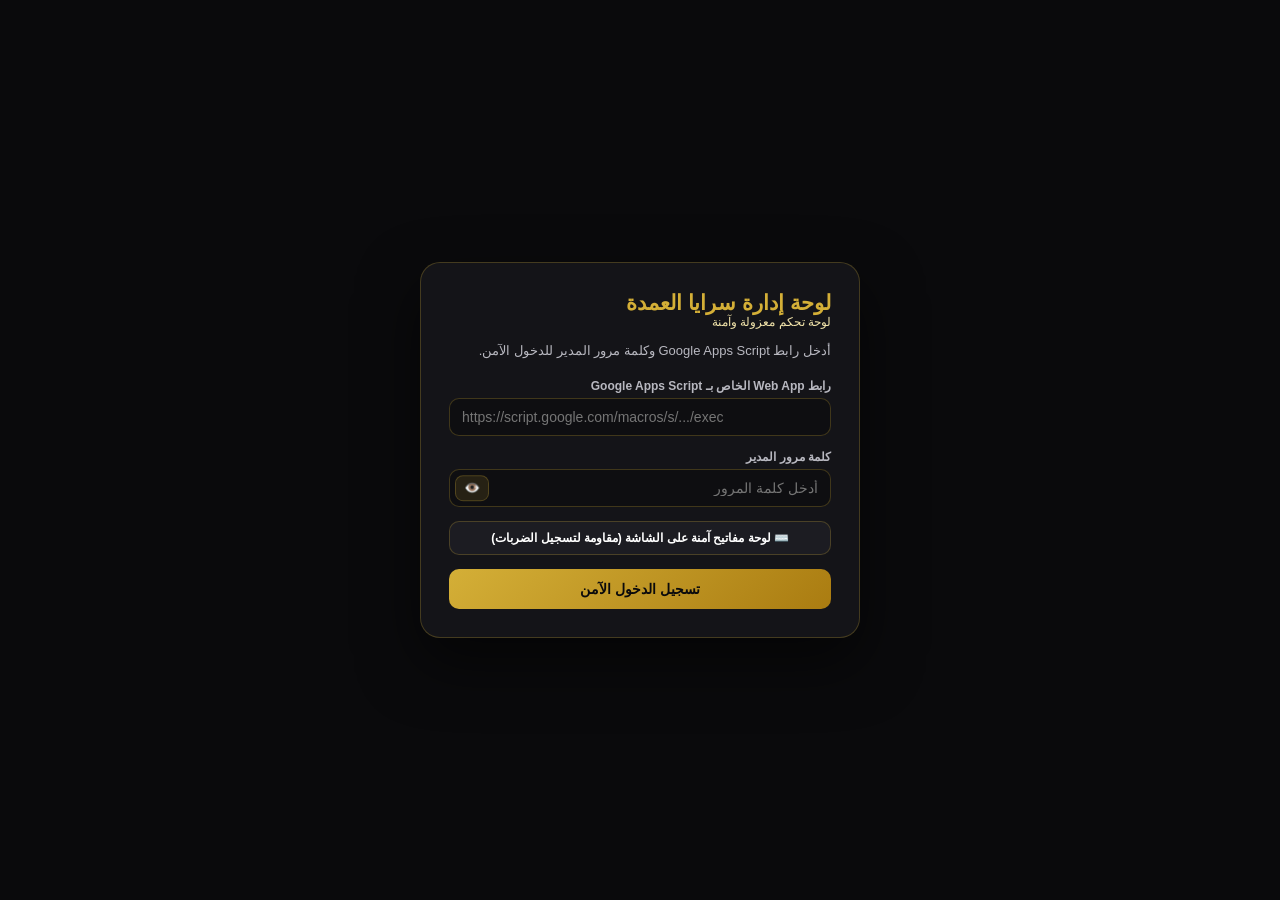
==== admin.html @ dc6982ef "Add files via upload" ====
<!doctype html>
<html lang="ar" dir="rtl">
<head>
  <meta charset="UTF-8" />
  <meta name="viewport" content="width=device-width, initial-scale=1.0" />
  <meta name="robots" content="noindex, nofollow" />
  <meta http-equiv="Content-Security-Policy" content="default-src 'self'; script-src 'self' 'unsafe-inline'; style-src 'self' 'unsafe-inline' https://fonts.googleapis.com; font-src 'self' https://fonts.gstatic.com; img-src 'self' data: blob: https://lh3.googleusercontent.com https://drive.google.com https://*.googleusercontent.com; connect-src 'self' https://script.google.com https://script.googleusercontent.com; object-src 'none'; base-uri 'self'; form-action 'self'" />
  <title>لوحة إدارة المنيو والعروض والطلبات | سرايا العمدة للمشويات</title>
  <link rel="preconnect" href="https://fonts.googleapis.com" />
  <link rel="preconnect" href="https://fonts.gstatic.com" crossorigin />
  <link href="https://fonts.googleapis.com/css2?family=Cairo:wght@600;700;800;900&family=Tajawal:wght@400;500;700&display=swap" rel="stylesheet" />
  <style>
    :root {
      --bg: #0A0A0C;
      --surface: #141418;
      --surface-2: #1C1C22;
      --border: rgba(212, 175, 55, 0.25);
      --text: #FFFFFF;
      --muted: #B8B8C0;
      --gold: #D4AF37;
      --champagne: #F3E5AB;
      --gold-grad: linear-gradient(135deg, #D4AF37 0%, #AA7C11 100%);
      --ok: #22C55E;
      --danger: #EF4444;
    }
    * { box-sizing: border-box; }
    body {
      margin: 0;
      font-family: 'Tajawal', 'Cairo', sans-serif;
      background: var(--bg);
      color: var(--text);
      min-height: 100vh;
    }
    h1, h2, h3, h4 { font-family: 'Cairo', sans-serif; margin: 0; }
    .tabular { font-variant-numeric: tabular-nums; }
    .hidden { display: none !important; }
    .container { max-width: 1280px; margin: 0 auto; padding: 18px; }

    /* Buttons & Inputs */
    button, .btn-link {
      font-family: 'Cairo', sans-serif;
      cursor: pointer;
      border: none;
      border-radius: 10px;
      font-weight: 700;
      text-decoration: none;
      display: inline-flex;
      align-items: center;
      justify-content: center;
      gap: 6px;
      transition: background 0.15s ease, opacity 0.15s ease, border-color 0.15s ease;
    }
    button:disabled { opacity: 0.55; cursor: not-allowed; }
    .btn-primary { background: var(--gold-grad); color: #0A0A0C; padding: 10px 18px; font-size: 14px; font-weight: 800; }
    .btn-primary:hover { filter: brightness(1.06); }
    .btn-secondary { background: var(--surface-2); color: var(--text); border: 1px solid var(--border); padding: 9px 14px; font-size: 13px; }
    .btn-secondary:hover { border-color: var(--gold); }
    .btn-wa { background: rgba(37,211,102,0.16); color: #86EFAC; border: 1px solid rgba(37,211,102,0.45); padding: 7px 10px; font-size: 11px; }
    .btn-wa:hover { background: rgba(37,211,102,0.28); }
    .btn-maps { background: rgba(212,175,55,0.16); color: var(--champagne); border: 1px solid rgba(212,175,55,0.5); padding: 7px 11px; font-size: 12px; }
    .btn-maps:hover { background: rgba(212,175,55,0.28); }
    .btn-danger { background: rgba(239,68,68,0.16); color: #FCA5A5; border: 1px solid rgba(239,68,68,0.35); padding: 8px 12px; font-size: 12px; }
    .btn-danger:hover { background: rgba(239,68,68,0.28); }
    .btn-lock { background: rgba(212,175,55,0.18); color: var(--gold); border: 1px solid rgba(212,175,55,0.65); padding: 8px 13px; font-size: 12px; font-weight: 800; }
    .btn-lock:hover { background: rgba(212,175,55,0.3); }
    .pwd-wrap { position: relative; display: flex; align-items: center; }
    .pwd-wrap input { padding-left: 44px; }
    .pwd-toggle-btn {
      position: absolute;
      left: 6px;
      top: 50%;
      transform: translateY(-50%);
      background: rgba(212,175,55,0.12);
      color: var(--champagne);
      border: 1px solid var(--border);
      border-radius: 8px;
      padding: 4px 8px;
      font-size: 13px;
      line-height: 1.2;
      min-width: 34px;
    }
    .pwd-toggle-btn:hover { border-color: var(--gold); }
    .vkb-box {
      margin-top: 10px;
      margin-bottom: 14px;
      padding: 12px;
      background: #0E0E11;
      border: 1px solid var(--border);
      border-radius: 12px;
    }
    .vkb-header {
      display: flex;
      align-items: center;
      justify-content: space-between;
      gap: 6px;
      margin-bottom: 8px;
      flex-wrap: wrap;
    }
    .vkb-tabs { display: flex; gap: 5px; flex-wrap: wrap; }
    .vkb-tab {
      background: var(--surface-2);
      color: var(--muted);
      border: 1px solid var(--border);
      padding: 4px 8px;
      font-size: 11px;
      border-radius: 7px;
    }
    .vkb-tab.active { background: var(--gold-grad); color: #0A0A0C; border-color: var(--gold); }
    .vkb-grid {
      display: grid;
      grid-template-columns: repeat(5, 1fr);
      gap: 6px;
      direction: ltr;
      margin-bottom: 8px;
    }
    .vkb-key {
      background: var(--surface-2);
      color: var(--text);
      border: 1px solid var(--border);
      border-radius: 8px;
      padding: 9px 4px;
      font-size: 14px;
      font-weight: 800;
      font-family: 'Cairo', monospace;
    }
    .vkb-key:hover { border-color: var(--gold); color: var(--gold); }
    .vkb-actions { display: flex; gap: 6px; flex-wrap: wrap; }
    .vkb-actions button { flex: 1; padding: 7px 8px; font-size: 11px; }
    .clickjack-block {
      min-height: 100vh;
      display: flex;
      align-items: center;
      justify-content: center;
      padding: 24px;
      background: #0A0A0C;
      color: #FFFFFF;
    }
    .clickjack-card {
      max-width: 460px;
      width: 100%;
      background: #141418;
      border: 1px solid rgba(239,68,68,0.55);
      border-radius: 18px;
      padding: 26px;
      text-align: center;
    }
    .pulse-badge {
      display: inline-flex;
      align-items: center;
      gap: 5px;
      background: rgba(239, 68, 68, 0.22);
      color: #FCA5A5;
      border: 1px solid rgba(239, 68, 68, 0.65);
      border-radius: 6px;
      padding: 2px 8px;
      font-size: 11px;
      font-weight: 800;
      animation: sarayaPulse 1.4s ease-in-out infinite;
    }
    @keyframes sarayaPulse {
      0%, 100% { opacity: 1; transform: scale(1); }
      50% { opacity: 0.65; transform: scale(0.97); }
    }
    .wa-quick-row { display: flex; flex-wrap: wrap; gap: 6px; padding-top: 8px; border-top: 1px dashed var(--border); }

    input, select, textarea {
      font-family: 'Tajawal', sans-serif;
      background: #0E0E11;
      color: var(--text);
      border: 1px solid var(--border);
      border-radius: 10px;
      padding: 10px 12px;
      font-size: 14px;
      width: 100%;
    }
    input:focus, select:focus, textarea:focus {
      outline: none;
      border-color: var(--gold);
    }
    label { display: block; font-size: 12px; color: var(--muted); margin-bottom: 5px; font-weight: 700; }

    /* Auth Screen */
    .auth-wrap {
      min-height: 100vh;
      display: flex;
      align-items: center;
      justify-content: center;
      padding: 20px;
    }
    .auth-card {
      width: 100%;
      max-width: 440px;
      background: var(--surface);
      border: 1px solid var(--border);
      border-radius: 20px;
      padding: 28px;
      box-shadow: 0 24px 60px rgba(0, 0, 0, 0.55);
    }
    .auth-brand { display: flex; align-items: center; gap: 12px; margin-bottom: 12px; }
    .logo-frame {
      width: 48px;
      height: 48px;
      border-radius: 12px;
      background: #0E0E11;
      border: 1px solid rgba(212,175,55,0.45);
      padding: 3px;
      display: flex;
      align-items: center;
      justify-content: center;
      overflow: hidden;
      flex-shrink: 0;
    }
    .logo-frame img { width: 100%; height: 100%; object-fit: contain; border-radius: 8px; }
    .auth-card h1 { font-size: 21px; color: var(--gold); }
    .auth-card p { margin: 0 0 18px; font-size: 13px; color: var(--muted); line-height: 1.6; }
    .form-group { margin-bottom: 14px; }
    .alert {
      padding: 10px 12px;
      border-radius: 10px;
      font-size: 13px;
      font-weight: 700;
      margin-bottom: 14px;
    }
    .alert-err { background: rgba(239,68,68,0.16); border: 1px solid rgba(239,68,68,0.4); color: #FCA5A5; }
    .alert-ok { background: rgba(34,197,94,0.14); border: 1px solid rgba(34,197,94,0.4); color: #86EFAC; }

    /* Top Bar */
    .topbar {
      background: var(--surface);
      border-bottom: 1px solid var(--border);
      position: sticky;
      top: 0;
      z-index: 20;
    }
    .topbar-inner {
      max-width: 1280px;
      margin: 0 auto;
      padding: 10px 18px;
      display: flex;
      align-items: center;
      justify-content: space-between;
      gap: 12px;
      flex-wrap: wrap;
    }
    .brand-row { display: flex; align-items: center; gap: 10px; }
    .brand-title { font-size: 17px; font-weight: 900; color: var(--gold); }
    .top-actions { display: flex; align-items: center; gap: 8px; flex-wrap: wrap; }
    .session-timer { font-size: 12px; color: var(--muted); }

    /* Tabs */
    .tabs {
      display: flex;
      gap: 8px;
      margin: 18px 0;
      border-bottom: 1px solid var(--border);
      padding-bottom: 12px;
      overflow-x: auto;
      scrollbar-width: none;
    }
    .tabs::-webkit-scrollbar { display: none; }
    .tab-btn {
      background: var(--surface);
      color: var(--muted);
      border: 1px solid var(--border);
      padding: 10px 16px;
      font-size: 13px;
      white-space: nowrap;
      flex-shrink: 0;
    }
    .tab-btn.active { background: var(--gold-grad); color: #0A0A0C; border-color: var(--gold); font-weight: 800; }

    /* Cards & Panels */
    .panel-card {
      background: var(--surface);
      border: 1px solid var(--border);
      border-radius: 16px;
      padding: 18px;
      margin-bottom: 18px;
    }
    .panel-card h3 { font-size: 16px; color: var(--gold); margin-bottom: 14px; }

    /* Toolbar & Grid */
    .toolbar {
      display: flex;
      gap: 10px;
      flex-wrap: wrap;
      align-items: center;
      justify-content: space-between;
      margin-bottom: 14px;
    }
    .toolbar-filters { display: flex; gap: 10px; flex-wrap: wrap; flex: 1; }
    .toolbar-filters input { max-width: 280px; }
    .toolbar-filters select { max-width: 220px; }

    .stats-row {
      display: grid;
      grid-template-columns: repeat(auto-fit, minmax(160px, 1fr));
      gap: 10px;
      margin-bottom: 18px;
    }
    .stat-box {
      background: var(--surface);
      border: 1px solid var(--border);
      border-radius: 14px;
      padding: 14px 16px;
    }
    .stat-label { font-size: 12px; color: var(--muted); }
    .stat-val { font-family: 'Cairo', sans-serif; font-size: 23px; font-weight: 900; color: var(--gold); margin-top: 4px; }

    /* Tables */
    .table-wrap {
      background: var(--surface);
      border: 1px solid var(--border);
      border-radius: 16px;
      overflow-x: auto;
    }
    table { width: 100%; border-collapse: collapse; font-size: 13px; }
    th, td { padding: 11px 12px; text-align: right; border-bottom: 1px solid var(--border); vertical-align: middle; }
    th { font-family: 'Cairo', sans-serif; font-size: 12px; color: var(--muted); background: rgba(0,0,0,0.25); white-space: nowrap; }
    tr:last-child td { border-bottom: none; }
    .row-actions { display: flex; gap: 6px; flex-wrap: nowrap; }
    .thumb-box {
      width: 44px;
      height: 44px;
      border-radius: 8px;
      background: #0E0E11;
      border: 1px solid var(--border);
      padding: 2px;
      display: flex;
      align-items: center;
      justify-content: center;
      overflow: hidden;
      flex-shrink: 0;
    }
    .thumb-box img { width: 100%; height: 100%; object-fit: contain; border-radius: 5px; }

    .status-text { font-weight: 700; font-size: 12px; }
    .st-available { color: #86EFAC; }
    .st-unavailable { color: #FCA5A5; }
    .discount-tag {
      display: inline-block;
      background: var(--gold-grad);
      color: #0A0A0C;
      font-size: 11px;
      font-weight: 900;
      padding: 2px 7px;
      border-radius: 6px;
      margin-right: 6px;
    }

    /* Image Uploader Box inside Modal */
    .uploader-box {
      background: #0E0E11;
      border: 1px dashed rgba(212,175,55,0.45);
      border-radius: 14px;
      padding: 14px;
      margin-bottom: 14px;
    }
    .preview-frame {
      width: 100%;
      height: 170px;
      background: #0A0A0C;
      border: 1px solid var(--border);
      border-radius: 10px;
      display: flex;
      align-items: center;
      justify-content: center;
      overflow: hidden;
      padding: 6px;
      margin: 10px 0;
    }
    .preview-frame img { width: 100%; height: 100%; object-fit: contain; border-radius: 6px; }
    .compress-badge { font-size: 12px; color: #86EFAC; font-weight: 700; margin-bottom: 8px; }

    /* Orders Cards */
    .orders-grid { display: grid; grid-template-columns: repeat(auto-fill, minmax(330px, 1fr)); gap: 14px; }
    .order-card {
      background: var(--surface);
      border: 1px solid var(--border);
      border-radius: 16px;
      padding: 16px;
      display: flex;
      flex-direction: column;
      gap: 12px;
    }
    .order-head { display: flex; justify-content: space-between; align-items: flex-start; gap: 8px; border-bottom: 1px solid var(--border); padding-bottom: 10px; }
    .order-id { font-family: 'Cairo', sans-serif; font-weight: 900; color: var(--gold); font-size: 15px; }
    .order-meta { font-size: 12px; color: var(--muted); }
    .order-items { list-style: none; padding: 0; margin: 0; display: flex; flex-direction: column; gap: 6px; font-size: 13px; }
    .order-items li { display: flex; justify-content: space-between; gap: 8px; }
    .order-foot { border-top: 1px solid var(--border); padding-top: 10px; display: flex; justify-content: space-between; align-items: center; gap: 8px; flex-wrap: wrap; }

    /* Modal */
    .modal-backdrop {
      position: fixed;
      inset: 0;
      background: rgba(0,0,0,0.8);
      display: flex;
      align-items: center;
      justify-content: center;
      padding: 14px;
      z-index: 50;
    }
    .modal-box {
      background: var(--surface);
      border: 1px solid var(--border);
      border-radius: 18px;
      width: 100%;
      max-width: 580px;
      max-height: 92vh;
      overflow-y: auto;
      padding: 20px;
    }
    .modal-head { display: flex; justify-content: space-between; align-items: center; margin-bottom: 16px; }
    .grid-2 { display: grid; grid-template-columns: 1fr 1fr; gap: 10px; }
    .grid-3 { display: grid; grid-template-columns: 1fr 1fr 1fr; gap: 10px; }
    .grid-4 { display: grid; grid-template-columns: repeat(4, 1fr); gap: 8px; }
    @media (max-width: 640px) {
      .grid-2, .grid-3, .grid-4 { grid-template-columns: 1fr 1fr; }
    }

    /* ==================== 80mm THERMAL RECEIPT PRINT CSS ==================== */
    #thermal-receipt { display: none; }
    @media print {
      @page { size: 80mm auto; margin: 2mm; }
      body { background: #fff !important; color: #000 !important; width: 76mm; margin: 0; padding: 0; }
      #auth-screen, #dashboard-screen, #item-modal { display: none !important; }
      #thermal-receipt {
        display: block !important;
        width: 76mm;
        font-family: 'Cairo', 'Tajawal', sans-serif;
        font-size: 12px;
        line-height: 1.45;
        color: #000;
      }
      .rcp-center { text-align: center; }
      .rcp-title { font-size: 16px; font-weight: 900; margin-bottom: 2px; }
      .rcp-line { border-top: 1px dashed #000; margin: 6px 0; }
      .rcp-table { width: 100%; border-collapse: collapse; font-size: 11px; }
      .rcp-table th, .rcp-table td { padding: 3px 2px; border-bottom: 1px dotted #444; text-align: right; color: #000; }
      .rcp-total { font-size: 14px; font-weight: 900; display: flex; justify-content: space-between; align-items: baseline; gap: 6px; margin-top: 6px; }
      .rcp-qr-wrap { text-align: center; margin-top: 10px; padding-top: 8px; border-top: 1px dashed #000; background: #FFFFFF !important; }
      .rcp-qr-title { font-size: 11px; font-weight: 900; margin-bottom: 6px; color: #000000; }
      .rcp-qr-box { display: inline-block; background: #FFFFFF !important; padding: 10px; border: 1px solid #000000; }
      .rcp-qr-svg { width: 156px; height: 156px; display: block; margin: 0 auto; background: #FFFFFF !important; }
    }
  </style>
</head>
<body>
  <!-- ================= AUTH SCREEN ================= -->
  <section id="auth-screen" class="auth-wrap">
    <div class="auth-card">
      <div class="auth-brand">
        <div class="logo-frame">
          <img class="brand-logo-img" src="./assets/aistudio/FB_IMG_1795500140672_d0b8149e.jpg" alt="سرايا العمدة" />
        </div>
        <div>
          <h1>لوحة إدارة سرايا العمدة</h1>
          <div style="font-size:12px; color:var(--champagne);">لوحة تحكم معزولة وآمنة</div>
        </div>
      </div>
      <p id="auth-subtitle">أدخل رابط Google Apps Script وكلمة مرور المدير للدخول الآمن.</p>
      <div id="auth-alert" class="alert alert-err hidden"></div>

      <form id="auth-form" autocomplete="off">
        <div class="form-group">
          <label for="gas-url-input">رابط Web App الخاص بـ Google Apps Script</label>
          <input id="gas-url-input" type="url" dir="ltr" required spellcheck="false" autocapitalize="off" autocorrect="off" placeholder="https://script.google.com/macros/s/.../exec" />
        </div>

        <div class="form-group">
          <label id="password-label" for="admin-password-input">كلمة مرور المدير</label>
          <div class="pwd-wrap">
            <input id="admin-password-input" type="password" required minlength="8" autocomplete="current-password" spellcheck="false" autocapitalize="off" autocorrect="off" placeholder="أدخل كلمة المرور" />
            <button type="button" class="pwd-toggle-btn" data-pwd-target="admin-password-input" aria-label="إظهار أو إخفاء كلمة المرور" title="إظهار لمدة 5 ثوانٍ">👁️</button>
          </div>
        </div>

        <div id="confirm-wrap" class="form-group hidden">
          <label for="admin-password-confirm">تأكيد كلمة مرور المدير (إعداد أول مرة — 10 أحرف فأكثر بحروف وأرقام)</label>
          <div class="pwd-wrap">
            <input id="admin-password-confirm" type="password" minlength="10" autocomplete="off" spellcheck="false" autocapitalize="off" autocorrect="off" placeholder="أعد إدخال كلمة المرور" />
            <button type="button" class="pwd-toggle-btn" data-pwd-target="admin-password-confirm" aria-label="إظهار أو إخفاء تأكيد كلمة المرور" title="إظهار لمدة 5 ثوانٍ">👁️</button>
          </div>
        </div>

        <div class="form-group" style="display:flex; justify-content:space-between; align-items:center; gap:8px;">
          <button id="toggle-vkb-btn" type="button" class="btn-secondary" style="width:100%; font-size:12px;">
            ⌨️ لوحة مفاتيح آمنة على الشاشة (مقاومة لتسجيل الضربات)
          </button>
        </div>

        <div id="vkb-panel" class="vkb-box hidden" aria-label="لوحة مفاتيح آمنة على الشاشة">
          <div class="vkb-header">
            <div class="vkb-tabs">
              <button type="button" class="vkb-tab active" data-vkb-mode="digits">أرقام</button>
              <button type="button" class="vkb-tab" data-vkb-mode="lower">a-z</button>
              <button type="button" class="vkb-tab" data-vkb-mode="upper">A-Z</button>
              <button type="button" class="vkb-tab" data-vkb-mode="symbols">رموز</button>
            </div>
            <span style="font-size:11px; color:var(--champagne);">مفاتيح مخلوطة عشوائياً</span>
          </div>
          <div id="vkb-grid" class="vkb-grid"></div>
          <div class="vkb-actions">
            <button id="vkb-backspace-btn" type="button" class="btn-secondary">⌫ مسح حرف</button>
            <button id="vkb-shuffle-btn" type="button" class="btn-secondary">🔀 إعادة خلط</button>
            <button id="vkb-clear-btn" type="button" class="btn-danger">مسح الكل</button>
          </div>
        </div>

        <button id="auth-submit-btn" type="submit" class="btn-primary" style="width:100%; padding:12px;">
          تسجيل الدخول الآمن
        </button>
      </form>
    </div>
  </section>

  <!-- ================= DASHBOARD SCREEN ================= -->
  <div id="dashboard-screen" class="hidden">
    <header class="topbar">
      <div class="topbar-inner">
        <div class="brand-row">
          <div class="logo-frame" style="width:38px; height:38px;">
            <img class="brand-logo-img" src="./assets/aistudio/FB_IMG_1795500140672_d0b8149e.jpg" alt="سرايا العمدة" />
          </div>
          <span class="brand-title">إدارة سرايا العمدة للمشويات</span>
        </div>
        <div class="top-actions">
          <span id="session-countdown" class="session-timer tabular">الجلسة نشطة</span>
          <button id="refresh-btn" type="button" class="btn-secondary">تحديث البيانات</button>
          <button id="instant-lock-btn" type="button" class="btn-lock" title="قفل فوري ومسح الذاكرة">🔒 قفل فوري</button>
          <button id="logout-btn" type="button" class="btn-danger">خروج</button>
        </div>
      </div>
    </header>

    <main class="container">
      <div id="dash-alert" class="alert hidden"></div>

      <div class="stats-row">
        <div class="stat-box">
          <div class="stat-label">إجمالي الأصناف</div>
          <div id="stat-total-items" class="stat-val tabular">0</div>
        </div>
        <div class="stat-box">
          <div class="stat-label">أصناف عليها خصم</div>
          <div id="stat-discounted-items" class="stat-val tabular">0</div>
        </div>
        <div class="stat-box">
          <div class="stat-label">كوبونات فعالة</div>
          <div id="stat-active-promos" class="stat-val tabular">0</div>
        </div>
        <div class="stat-box">
          <div class="stat-label">طلبات جديدة</div>
          <div id="stat-new-orders" class="stat-val tabular">0</div>
        </div>
        <div class="stat-box">
          <div class="stat-label">إجمالي الطلبات</div>
          <div id="stat-total-orders" class="stat-val tabular">0</div>
        </div>
      </div>

      <!-- 4 Mobile-Friendly Navigation Tabs -->
      <div class="tabs">
        <button id="tab-menu" type="button" class="tab-btn active">1. إدارة الأصناف والصور</button>
        <button id="tab-offers" type="button" class="tab-btn">2. العروض والخصومات والكوبونات</button>
        <button id="tab-orders" type="button" class="tab-btn">3. الطلبات الحية والفواتير</button>
        <button id="tab-settings" type="button" class="tab-btn">4. إعدادات المطعم والأمان</button>
      </div>

      <!-- TAB 1: MENU & DIRECT DRIVE IMAGE UPLOAD -->
      <section id="panel-menu">
        <div class="toolbar">
          <div class="toolbar-filters">
            <input id="menu-search" type="search" placeholder="ابحث باسم الصنف..." />
            <select id="menu-cat-filter"></select>
          </div>
          <button id="open-add-modal-btn" type="button" class="btn-primary">+ إضافة صنف جديد</button>
        </div>

        <div class="table-wrap">
          <table>
            <thead>
              <tr>
                <th>الصنف والصورة</th>
                <th>القسم</th>
                <th>التسعير والخصم</th>
                <th>الحالة</th>
                <th>إجراءات</th>
              </tr>
            </thead>
            <tbody id="menu-tbody"></tbody>
          </table>
        </div>
      </section>

      <!-- TAB 2: OFFERS, DISCOUNTS & PROMO CODES -->
      <section id="panel-offers" class="hidden">
        <!-- Quick Item Discount Editor -->
        <div class="panel-card">
          <h3>🔥 تحديد خصم على صنف (السعر قبل / بعد الخصم)</h3>
          <form id="discount-form">
            <div class="grid-3">
              <div class="form-group">
                <label for="disc-item-select">اختر الصنف (الأصناف ذات السعر الثابت)</label>
                <select id="disc-item-select" required></select>
              </div>
              <div class="form-group">
                <label for="disc-orig-price">السعر قبل الخصم (ج.م)</label>
                <input id="disc-orig-price" type="number" min="1" required placeholder="مثال: 450" />
              </div>
              <div class="form-group">
                <label for="disc-sale-price">السعر بعد الخصم (ج.م)</label>
                <input id="disc-sale-price" type="number" min="1" required placeholder="مثال: 360" />
              </div>
            </div>
            <div style="display:flex; align-items:center; justify-content:space-between; gap:10px; flex-wrap:wrap;">
              <span id="disc-preview-text" style="font-size:13px; color:var(--champagne); font-weight:700;"></span>
              <button id="save-discount-btn" type="submit" class="btn-primary">تفعيل الخصم على الصنف</button>
            </div>
          </form>
          <div id="discounted-items-list" style="margin-top:16px;"></div>
        </div>

        <!-- Promo Codes CRUD -->
        <div class="panel-card">
          <h3>🎟️ أكواد الخصم والكوبونات (Promo Codes)</h3>
          <form id="promo-form">
            <div class="grid-4">
              <div class="form-group">
                <label for="p-code">الكود (إنجليزي)</label>
                <input id="p-code" type="text" dir="ltr" required placeholder="OMDA15" style="text-transform:uppercase;" />
              </div>
              <div class="form-group">
                <label for="p-type">نوع الخصم</label>
                <select id="p-type">
                  <option value="PERCENT">نسبة مئوية (%)</option>
                  <option value="FIXED">مبلغ ثابت (ج.م)</option>
                </select>
              </div>
              <div class="form-group">
                <label for="p-val">قيمة الخصم</label>
                <input id="p-val" type="number" min="1" required placeholder="10" />
              </div>
              <div class="form-group">
                <label for="p-min">الحد الأدنى للطلب (ج.م)</label>
                <input id="p-min" type="number" min="0" value="0" placeholder="150" />
              </div>
            </div>
            <div class="grid-2">
              <div class="form-group">
                <label for="p-title">وصف مختصر للكوبون</label>
                <input id="p-title" type="text" placeholder="مثال: خصم 15% لطلبات الويك إند" />
              </div>
              <div class="form-group" style="display:flex; align-items:flex-end;">
                <button id="save-promo-btn" type="submit" class="btn-primary" style="width:100%;">+ حفظ وتفعيل الكوبون</button>
              </div>
            </div>
          </form>
          <div class="table-wrap" style="margin-top:12px;">
            <table>
              <thead>
                <tr>
                  <th>الكود</th>
                  <th>القيمة</th>
                  <th>الحد الأدنى</th>
                  <th>الحالة</th>
                  <th>إجراء</th>
                </tr>
              </thead>
              <tbody id="promos-tbody"></tbody>
            </table>
          </div>
        </div>

        <!-- Promotional Announcement Banners CRUD -->
        <div class="panel-card">
          <h3>📢 شريط الإعلانات والعروض الترويجية (أعلى المنيو)</h3>
          <form id="banner-form" style="display:flex; gap:10px; flex-wrap:wrap; margin-bottom:14px;">
            <input id="b-title" type="text" required placeholder="مثال: 🔥 عروض يومية جديدة على صواني العمدة وطواجن الفحم" style="flex:1; min-width:220px;" />
            <button id="save-banner-btn" type="submit" class="btn-primary">+ إضافة شريط إعلاني</button>
          </form>
          <div id="banners-list"></div>
        </div>
      </section>

      <!-- TAB 3: LIVE ORDERS & 80mm THERMAL PRINT -->
      <section id="panel-orders" class="hidden">
        <div class="toolbar">
          <div class="toolbar-filters">
            <select id="order-status-filter">
              <option value="الكل">كل الحالات</option>
              <option value="جديد">جديد</option>
              <option value="جاري التحضير">جاري التحضير</option>
              <option value="خرج للتوصيل">خرج للتوصيل</option>
              <option value="تم التسليم">تم التسليم</option>
              <option value="ملغي">ملغي</option>
            </select>
          </div>
          <div style="display:flex; align-items:center; gap:8px; flex-wrap:wrap;">
            <button id="toggle-autopoll-btn" type="button" class="btn-secondary">
              🟢 التحديث التلقائي (20ث): مفعّل
            </button>
            <button id="test-sound-btn" type="button" class="btn-secondary" title="اختبار جرس الطلب الجديد">
              🔔 اختبار الجرس
            </button>
          </div>
        </div>

        <div id="orders-container" class="orders-grid"></div>
      </section>

      <!-- TAB 4: SETTINGS & SECURITY -->
      <section id="panel-settings" class="hidden">
        <div class="panel-card">
          <h3>⚙️ ساعات العمل وحالة استقبال الطلبات</h3>
          <form id="settings-form">
            <div class="grid-2">
              <div class="form-group">
                <label for="set-hours">مواعيد العمل الظاهرة للعملاء</label>
                <input id="set-hours" type="text" placeholder="يومياً من ١٢ ظهراً حتى ٢ بعد منتصف الليل" />
              </div>
              <div class="form-group">
                <label for="set-open">حالة المطعم</label>
                <select id="set-open">
                  <option value="true">مفتوح — يستقبل الطلبات</option>
                  <option value="false">مغلق مؤقتاً</option>
                </select>
              </div>
            </div>

            <h4 style="color:var(--gold); font-size:14px; margin:16px 0 8px;">📍 موقع الفرع الجغرافي وإعدادات الدليفري (GPS مجاني)</h4>
            <div style="margin-bottom:10px; display:flex; align-items:center; gap:8px; flex-wrap:wrap;">
              <button id="capture-shop-gps-btn" type="button" class="btn-primary">
                📍 التقاط موقع المحل الحالي الآن (GPS)
              </button>
              <span id="shop-gps-status" style="font-size:12px; color:var(--champagne);"></span>
            </div>
            <div class="grid-3">
              <div class="form-group">
                <label for="set-shop-lat">خط العرض للفرع (Latitude)</label>
                <input id="set-shop-lat" type="number" step="0.000001" dir="ltr" placeholder="30.2981" />
              </div>
              <div class="form-group">
                <label for="set-shop-lng">خط الطول للفرع (Longitude)</label>
                <input id="set-shop-lng" type="number" step="0.000001" dir="ltr" placeholder="31.7417" />
              </div>
              <div class="form-group">
                <label for="set-max-km">أقصى نطاق توصيل معتاد (كم)</label>
                <input id="set-max-km" type="number" min="1" max="100" step="1" dir="ltr" placeholder="15" />
              </div>
            </div>
            <div class="form-group">
              <label for="set-shop-maps-url">رابط خرائط جوجل للفرع (Google Maps URL)</label>
              <input id="set-shop-maps-url" type="url" dir="ltr" placeholder="https://www.google.com/maps/dir/?api=1&destination=30.2981,31.7417" />
            </div>

            <h4 style="color:var(--champagne); font-size:14px; margin:14px 0 8px;">🛵 مناطق ورسوم التوصيل (العاشر من رمضان)</h4>
            <div style="font-size:12px; color:var(--muted); margin-bottom:10px;">
              اترك الرسوم 0 ليظهر للعميل «تُحدد حسب المنطقة عند التأكيد»، أو حدد مبلغاً ثابتاً بالجنيه لكل منطقة.
            </div>
            <div id="zones-editor" style="display:grid; grid-template-columns:repeat(auto-fill, minmax(230px, 1fr)); gap:8px; margin-bottom:16px;"></div>

            <div style="background:#0E0E11; border:1px solid rgba(212,175,55,0.45); border-radius:14px; padding:16px; margin-bottom:16px;">
              <h4 style="color:var(--gold); font-size:15px; margin:0 0 12px;">💳 أرقام الدفع الإلكتروني والتحويل (تُحفظ في السحابة)</h4>
              <div class="grid-2">
                <div class="form-group">
                  <label for="set-wallet-1">رقم المحفظة الإلكترونية الأساسية (فودافون كاش / اتصالات / أورنج / WE Pay)</label>
                  <input id="set-wallet-1" type="text" dir="ltr" maxlength="30" placeholder="01XXXXXXXXX" />
                </div>
                <div class="form-group">
                  <label for="set-wallet-2">رقم محفظة إلكترونية إضافية (اختياري)</label>
                  <input id="set-wallet-2" type="text" dir="ltr" maxlength="30" placeholder="01XXXXXXXXX" />
                </div>
              </div>
              <div class="grid-2">
                <div class="form-group">
                  <label for="set-instapay">حساب أو رقم إنستاباي (InstaPay — رقم الموبايل أو عنوان IPA)</label>
                  <input id="set-instapay" type="text" dir="ltr" maxlength="80" placeholder="username@instapay أو 01XXXXXXXXX" />
                </div>
                <div class="form-group">
                  <label for="set-payment-note">ملاحظة الدفع للعميل (اختياري — مثال: يرجى إرسال صورة إيصال التحويل على واتساب)</label>
                  <input id="set-payment-note" type="text" maxlength="200" placeholder="مثال: يرجى إرسال صورة إيصال التحويل على واتساب" />
                </div>
              </div>
              <div style="font-size:12px; color:var(--champagne); margin-top:2px;">
                ℹ️ اترك أي حقل فارغاً لإخفائه من صفحة الطلبات لدى العملاء.
              </div>
            </div>

            <button id="save-settings-btn" type="submit" class="btn-primary">حفظ إعدادات المطعم والموقع والدفع والتوصيل</button>
          </form>
        </div>

        <div class="panel-card">
          <h3>🔒 تغيير كلمة مرور لوحة التحكم (يُنهي جميع الجلسات النشطة فوراً)</h3>
          <form id="password-form" autocomplete="off">
            <div class="grid-3">
              <div class="form-group">
                <label for="cp-current">كلمة المرور الحالية</label>
                <div class="pwd-wrap">
                  <input id="cp-current" type="password" required minlength="8" autocomplete="current-password" spellcheck="false" autocapitalize="off" autocorrect="off" />
                  <button type="button" class="pwd-toggle-btn" data-pwd-target="cp-current" aria-label="إظهار أو إخفاء كلمة المرور الحالية" title="إظهار لمدة 5 ثوانٍ">👁️</button>
                </div>
              </div>
              <div class="form-group">
                <label for="cp-new">كلمة المرور الجديدة (10 أحرف فأكثر بحروف وأرقام)</label>
                <div class="pwd-wrap">
                  <input id="cp-new" type="password" required minlength="10" autocomplete="off" spellcheck="false" autocapitalize="off" autocorrect="off" />
                  <button type="button" class="pwd-toggle-btn" data-pwd-target="cp-new" aria-label="إظهار أو إخفاء كلمة المرور الجديدة" title="إظهار لمدة 5 ثوانٍ">👁️</button>
                </div>
              </div>
              <div class="form-group">
                <label for="cp-confirm">تأكيد كلمة المرور الجديدة</label>
                <div class="pwd-wrap">
                  <input id="cp-confirm" type="password" required minlength="10" autocomplete="off" spellcheck="false" autocapitalize="off" autocorrect="off" />
                  <button type="button" class="pwd-toggle-btn" data-pwd-target="cp-confirm" aria-label="إظهار أو إخفاء تأكيد كلمة المرور الجديدة" title="إظهار لمدة 5 ثوانٍ">👁️</button>
                </div>
              </div>
            </div>
            <button id="save-password-btn" type="submit" class="btn-primary">تحديث كلمة المرور وإنهاء الجلسات</button>
          </form>
        </div>
      </section>
    </main>
  </div>

  <!-- ================= ADD / EDIT ITEM MODAL (WITH DIRECT DRIVE PHOTO UPLOAD) ================= -->
  <div id="item-modal" class="modal-backdrop hidden">
    <div class="modal-box">
      <div class="modal-head">
        <h3 id="modal-title" style="color:var(--gold);">إضافة صنف جديد</h3>
        <button id="close-modal-btn" type="button" class="btn-secondary">إغلاق</button>
      </div>

      <form id="item-form">
        <input id="edit-id" type="hidden" />
        <div class="form-group">
          <label for="f-name">اسم الصنف *</label>
          <input id="f-name" type="text" required />
        </div>

        <div class="grid-2">
          <div class="form-group">
            <label for="f-cat">القسم *</label>
            <select id="f-cat" required></select>
          </div>
          <div class="form-group">
            <label for="f-sub">القسم الفرعي (اختياري)</label>
            <input id="f-sub" type="text" placeholder="مثال: ركن الضاني" />
          </div>
        </div>

        <div class="form-group">
          <label for="f-desc">المكونات / الوصف</label>
          <textarea id="f-desc" rows="2"></textarea>
        </div>

        <div class="form-group">
          <label for="f-pricing-mode">نوع التسعير</label>
          <select id="f-pricing-mode">
            <option value="fixed">سعر ثابت</option>
            <option value="weights">أسعار بالأوزان (1/4 - 1/3 - 1/2 - 1 كيلو)</option>
          </select>
        </div>

        <div id="fixed-price-wrap" class="grid-2">
          <div class="form-group">
            <label for="f-price">السعر الحالي (ج.م) *</label>
            <input id="f-price" type="number" min="0" step="1" />
          </div>
          <div class="form-group">
            <label for="f-orig-price">السعر قبل الخصم (اختياري للعروض)</label>
            <input id="f-orig-price" type="number" min="0" step="1" placeholder="اتركه فارغاً بدون خصم" />
          </div>
        </div>

        <div id="weights-price-wrap" class="form-group hidden">
          <label>أسعار الأوزان (اترك الوزن غير المتوفر فارغاً)</label>
          <div class="grid-4">
            <div><label for="f-w14">1/4 كيلو</label><input id="f-w14" type="number" min="0" /></div>
            <div><label for="f-w13">1/3 كيلو</label><input id="f-w13" type="number" min="0" /></div>
            <div><label for="f-w12">1/2 كيلو</label><input id="f-w12" type="number" min="0" /></div>
            <div><label for="f-w1">1 كيلو</label><input id="f-w1" type="number" min="0" /></div>
          </div>
        </div>

        <!-- DIRECT MOBILE PHOTO PICKER + CANVAS AUTO-COMPRESS + GOOGLE DRIVE UPLOAD -->
        <div class="uploader-box">
          <label for="f-img-file" style="color:var(--gold); font-size:13px;">📸 رفع صورة الصنف مباشرة من الموبايل إلى Google Drive</label>
          <input id="f-img-file" type="file" accept="image/*" style="margin-bottom:8px;" />
          <div id="compress-status" class="compress-badge hidden"></div>
          <div id="img-preview-wrap" class="preview-frame hidden">
            <img id="img-preview-el" alt="معاينة صورة الصنف" />
          </div>
          <div style="display:flex; gap:8px; flex-wrap:wrap; margin-bottom:10px;">
            <button id="upload-drive-btn" type="button" class="btn-primary hidden" style="flex:1;">☁️ رفع الصورة إلى Google Drive الآن</button>
            <button id="clear-img-btn" type="button" class="btn-secondary hidden">مسح الصورة</button>
          </div>
          <label for="f-img">أو رابط الصورة المباشر (يُملأ تلقائياً بعد الرفع لـ Drive)</label>
          <input id="f-img" type="url" dir="ltr" placeholder="https://lh3.googleusercontent.com/d/..." />
        </div>

        <div class="form-group" style="display:flex; gap:16px; align-items:center;">
          <label style="display:flex; align-items:center; gap:6px; margin:0; cursor:pointer;">
            <input id="f-available" type="checkbox" checked style="width:auto;" />
            <span>متاح للطلب</span>
          </label>
          <label style="display:flex; align-items:center; gap:6px; margin:0; cursor:pointer;">
            <input id="f-featured" type="checkbox" style="width:auto;" />
            <span>صنف مميز</span>
          </label>
        </div>

        <button id="save-item-btn" type="submit" class="btn-primary" style="width:100%; padding:12px;">
          حفظ الصنف والتغييرات
        </button>
      </form>
    </div>
  </div>

  <!-- ================= 80mm THERMAL RECEIPT CONTAINER ================= -->
  <div id="thermal-receipt"></div>

  <script>
    (function () {
      'use strict';

      // ==================== ANTI-CLICKJACKING GUARD (BLOCKS IFRAME EMBEDDING) ====================
      const ADMIN_SESSION_KEY = 'saraya_admin_session_v1';
      let isFramedExternally = false;
      try {
        isFramedExternally = window.top !== window.self;
      } catch (_) {
        isFramedExternally = true;
      }
      if (isFramedExternally) {
        try { sessionStorage.removeItem(ADMIN_SESSION_KEY); } catch (_) {}
        ['auth-screen', 'dashboard-screen', 'item-modal', 'thermal-receipt'].forEach((id) => {
          const el = document.getElementById(id);
          if (el) el.remove();
        });
        const wrap = document.createElement('div');
        wrap.className = 'clickjack-block';
        const card = document.createElement('div');
        card.className = 'clickjack-card';
        const h1 = document.createElement('h1');
        h1.style.cssText = 'color:#FCA5A5; font-size:20px; margin-bottom:10px;';
        h1.textContent = '🔒 تم حظر تشغيل لوحة الإدارة داخل إطار مضمّن';
        const p = document.createElement('p');
        p.style.cssText = 'color:#B8B8C0; font-size:14px; line-height:1.7; margin:0;';
        p.textContent = 'لحماية بيانات الكاشير والطلبات، يجب فتح لوحة تحكم سرايا العمدة للمشويات في نافذة متصفح مستقلة مباشرة.';
        card.append(h1, p);
        wrap.appendChild(card);
        document.body.appendChild(wrap);
        return;
      }

      // Set your deployed Google Apps Script Web App URL here to pre-fill login
      const DEFAULT_GAS_URL = '';

      const CATEGORIES = [
        'وجبات فردية', 'مشويات العمدة', 'عروض العمدة المميزة', 'صواني العمدة المميزة',
        'وجبات عائلية', 'الطواجن', 'مطبخ العمدة', 'عروض المندي',
        'وجبات البروست', 'وجبات أطفال', 'السندوتشات', 'السلطات'
      ];

      const ORDER_STATUSES = ['جديد', 'جاري التحضير', 'خرج للتوصيل', 'تم التسليم', 'ملغي'];

      // Cashier idle auto-lock window (15 minutes)
      const IDLE_LOCK_MS = 15 * 60 * 1000;
      const PASSWORD_INPUT_IDS = ['admin-password-input', 'admin-password-confirm', 'cp-current', 'cp-new', 'cp-confirm'];

      // Tab-scoped sessionStorage auth state (NEVER persisted to localStorage)
      let gasApiUrl = DEFAULT_GAS_URL;
      let sessionToken = null;
      let sessionExpiresAt = 0;
      let isFirstRunSetup = false;
      let menuItems = [];
      let orders = [];
      let promos = [];
      let banners = [];
      let settings = {
        hours: 'يومياً من ١٢ ظهراً حتى ٢ بعد منتصف الليل',
        isOpen: true,
        deliveryZones: [],
        shopLat: 30.2981,
        shopLng: 31.7417,
        shopMapsUrl: 'https://www.google.com/maps/dir/?api=1&destination=30.2981,31.7417',
        maxDeliveryKm: 15,
        walletNumber: '',
        wallet2Number: '',
        instapayAccount: '',
        paymentNote: ''
      };
      let autoRefreshHandle = null;
      let autoPollingEnabled = true;
      let countdownHandle = null;
      let idleLockTimer = null;
      let lastActivityAt = Date.now();
      let lastMouseMoveRecord = 0;
      let hasLoadedOrdersOnce = false;
      const knownOrderIds = new Set();
      const newlyArrivedOrderIds = new Set();
      const pwdRevealTimers = new Map();
      let activeAuthPwdId = 'admin-password-input';
      let currentVkbMode = 'digits';

      // Strict HTML escaper (& < > " ' ` /) + control character sanitizer
      function escapeHtml_(str) {
        return String(str === null || str === undefined ? '' : str).replace(/[&<>"'`/]/g, (ch) => {
          switch (ch) {
            case '&': return '&amp;';
            case '<': return '&lt;';
            case '>': return '&gt;';
            case '"': return '&quot;';
            case "'": return '&#39;';
            case '`': return '&#96;';
            case '/': return '&#47;';
            default: return ch;
          }
        });
      }

      function sanitizeDisplayText_(val) {
        return String(val === null || val === undefined ? '' : val).replace(/[\x00-\x1F\x7F]/g, '').trim();
      }

      function isValidLatLng(lat, lng) {
        const nLat = Number(lat);
        const nLng = Number(lng);
        return (
          Number.isFinite(nLat) &&
          Number.isFinite(nLng) &&
          nLat >= -90 &&
          nLat <= 90 &&
          nLng >= -180 &&
          nLng <= 180 &&
          (nLat !== 0 || nLng !== 0)
        );
      }

      function isStrongAdminPassword(pwd) {
        const s = String(pwd || '');
        return s.length >= 10 && /[A-Za-z\u0600-\u06FF]/.test(s) && /\d/.test(s);
      }

      function wipeAllPasswordInputs() {
        PASSWORD_INPUT_IDS.forEach((id) => {
          const inp = document.getElementById(id);
          if (inp) {
            inp.value = '';
            inp.type = 'password';
          }
          if (pwdRevealTimers.has(id)) {
            clearTimeout(pwdRevealTimers.get(id));
            pwdRevealTimers.delete(id);
          }
        });
        document.querySelectorAll('.pwd-toggle-btn').forEach((btn) => {
          btn.textContent = '👁️';
        });
      }

      function wipeSensitiveDomAndMemory() {
        menuItems = [];
        orders = [];
        promos = [];
        banners = [];
        hasLoadedOrdersOnce = false;
        knownOrderIds.clear();
        newlyArrivedOrderIds.clear();
        pendingCompressedImage = null;
        ['orders-container', 'menu-tbody', 'promos-tbody', 'banners-list', 'discounted-items-list', 'thermal-receipt'].forEach((id) => {
          const el = document.getElementById(id);
          if (el) el.textContent = '';
        });
        ['stat-total-items', 'stat-discounted-items', 'stat-active-promos', 'stat-new-orders', 'stat-total-orders'].forEach((id) => {
          const el = document.getElementById(id);
          if (el) el.textContent = '0';
        });
        const modal = document.getElementById('item-modal');
        if (modal) modal.classList.add('hidden');
        wipeAllPasswordInputs();
      }

      function saveAdminSession(url, token, expiresAt) {
        try {
          sessionStorage.setItem(
            ADMIN_SESSION_KEY,
            JSON.stringify({ gasApiUrl: url, token: token, expiresAt: expiresAt })
          );
        } catch (_) {}
      }

      function clearAdminSession() {
        try {
          sessionStorage.removeItem(ADMIN_SESSION_KEY);
        } catch (_) {}
      }

      function isSafeHttpsUrl_(rawUrl, requireGasExec) {
        const s = String(rawUrl || '').trim();
        if (!s || /[\r\n\t\0]/.test(s)) return false;
        try {
          const parsed = new URL(s);
          if (parsed.protocol !== 'https:') return false;
          if (requireGasExec) {
            if (parsed.hostname.toLowerCase() !== 'script.google.com') return false;
            return /^\/macros\/s\/[a-zA-Z0-9_-]+\/exec$/i.test(parsed.pathname);
          }
          return true;
        } catch (_) {
          return false;
        }
      }

      function restoreAdminSession() {
        try {
          const raw = sessionStorage.getItem(ADMIN_SESSION_KEY);
          if (!raw) return false;
          const parsed = JSON.parse(raw);
          if (
            parsed &&
            typeof parsed.token === 'string' &&
            parsed.token.length > 0 &&
            typeof parsed.gasApiUrl === 'string' &&
            isSafeHttpsUrl_(parsed.gasApiUrl, true) &&
            Number(parsed.expiresAt) > Date.now()
          ) {
            gasApiUrl = parsed.gasApiUrl;
            sessionToken = parsed.token;
            sessionExpiresAt = Number(parsed.expiresAt);
            $('gas-url-input').value = gasApiUrl;
            return true;
          }
          clearAdminSession();
        } catch (_) {
          clearAdminSession();
        }
        return false;
      }

      // Pending compressed image ready for Google Drive upload
      let pendingCompressedImage = null; // { base64, mimeType, filename, sizeKB }

      const $ = (id) => document.getElementById(id);

      function getDriveFallback(url) {
        if (!url) return '';
        const m = String(url).match(/lh3\.googleusercontent\.com\/d\/([a-zA-Z0-9_-]+)/);
        return m ? 'https://drive.google.com/thumbnail?id=' + m[1] + '&sz=w800' : '';
      }

      function initCategorySelects() {
        const filterSel = $('menu-cat-filter');
        const formSel = $('f-cat');
        filterSel.textContent = '';
        formSel.textContent = '';

        const allOpt = document.createElement('option');
        allOpt.value = 'الكل';
        allOpt.textContent = 'كل الأقسام';
        filterSel.appendChild(allOpt);

        CATEGORIES.forEach((c) => {
          const o1 = document.createElement('option');
          o1.value = c;
          o1.textContent = c;
          filterSel.appendChild(o1);

          const o2 = document.createElement('option');
          o2.value = c;
          o2.textContent = c;
          formSel.appendChild(o2);
        });
      }

      function showAuthAlert(msg, isOk) {
        const el = $('auth-alert');
        el.textContent = msg;
        el.className = 'alert ' + (isOk ? 'alert-ok' : 'alert-err');
        el.classList.remove('hidden');
      }

      function showDashAlert(msg, isOk) {
        const el = $('dash-alert');
        el.textContent = msg;
        el.className = 'alert ' + (isOk ? 'alert-ok' : 'alert-err');
        el.classList.remove('hidden');
        setTimeout(() => el.classList.add('hidden'), 4500);
      }

      function isSafeAdminImageUrl(url) {
        const s = String(url || '').trim();
        if (!s) return false;
        if (s.startsWith('/assets/') || s.startsWith('./assets/')) return true;
        return isSafeHttpsUrl_(s, false);
      }

      async function gasPost(payload) {
        const res = await fetch(gasApiUrl, {
          method: 'POST',
          headers: { 'Content-Type': 'text/plain;charset=utf-8' },
          body: JSON.stringify(payload)
        });
        const data = await res.json();
        const code = String((data && (data.code || data.error)) || '').trim().toUpperCase();
        if (data && (data.unauthorized || code === 'UNAUTHORIZED' || code === 'TOKEN_IN_QUERY_FORBIDDEN')) {
          handleLogout('انتهت الجلسة الأمنية، يرجى إعادة تسجيل الدخول.', true);
          throw new Error('UNAUTHORIZED');
        }
        return data;
      }

      async function checkSetupStatus(url) {
        try {
          const res = await fetch(url + '?action=authStatus', { cache: 'no-store' });
          const data = await res.json();
          if (data && data.ok && data.configured === false) {
            isFirstRunSetup = true;
            $('confirm-wrap').classList.remove('hidden');
            $('password-label').textContent = 'إنشاء كلمة مرور المدير لأول مرة (10 أحرف فأكثر بحروف وأرقام)';
            $('auth-submit-btn').textContent = 'حفظ كلمة المرور والدخول';
            $('auth-subtitle').textContent = 'الإعداد الأولي: قم بتعيين كلمة مرور قوية (10 أحرف على الأقل بحروف وأرقام) لحماية لوحة التحكم.';
          } else {
            isFirstRunSetup = false;
            $('confirm-wrap').classList.add('hidden');
            $('password-label').textContent = 'كلمة مرور المدير';
            $('auth-submit-btn').textContent = 'تسجيل الدخول الآمن';
          }
        } catch (_) {}
      }

      $('gas-url-input').addEventListener('blur', () => {
        const val = $('gas-url-input').value.trim();
        if (isSafeHttpsUrl_(val, true)) checkSetupStatus(val);
      });

      $('auth-form').addEventListener('submit', async (e) => {
        e.preventDefault();
        $('auth-alert').classList.add('hidden');

        const urlVal = $('gas-url-input').value.trim();
        const password = $('admin-password-input').value;
        const confirmPass = $('admin-password-confirm').value;

        // Immediately clear password values from DOM right after reading
        wipeAllPasswordInputs();

        if (!isSafeHttpsUrl_(urlVal, true)) {
          showAuthAlert('يرجى إدخال رابط Google Apps Script Web App صحيح بصيغة https://script.google.com/macros/s/.../exec', false);
          return;
        }
        gasApiUrl = urlVal;

        if (isFirstRunSetup) {
          if (!isStrongAdminPassword(password)) {
            showAuthAlert('كلمة المرور يجب أن تكون 10 أحرف على الأقل وتحتوي على حروف وأرقام معاً.', false);
            return;
          }
          if (password !== confirmPass) {
            showAuthAlert('كلمتا المرور غير متطابقتين.', false);
            return;
          }
        }

        const btn = $('auth-submit-btn');
        btn.disabled = true;
        try {
          const action = isFirstRunSetup ? 'claimAdmin' : 'adminLogin';
          const res = await gasPost({ action, password });
          if (res.needsSetup) {
            isFirstRunSetup = true;
            $('confirm-wrap').classList.remove('hidden');
            $('password-label').textContent = 'إنشاء كلمة مرور المدير لأول مرة (10 أحرف فأكثر بحروف وأرقام)';
            $('auth-submit-btn').textContent = 'حفظ كلمة المرور والدخول';
            showAuthAlert('لم يتم تعيين كلمة مرور بعد — أنشئ كلمة مرور قوية (10 أحرف فأكثر بحروف وأرقام) الآن.', false);
            return;
          }
          if (!res.ok || !res.token) {
            const errCode = String(res.code || res.error || '').toUpperCase();
            if (errCode === 'TOO_MANY_ATTEMPTS' || res.locked) {
              showAuthAlert(res.error || 'تم إيقاف الدخول مؤقتاً لمدة 15 دقيقة بسبب تكرار المحاولات الخاطئة.', false);
              return;
            }
            const extra = typeof res.remainingAttempts === 'number'
              ? ' (المحاولات المتبقية: ' + res.remainingAttempts + ')'
              : '';
            showAuthAlert((res.error || 'فشل تسجيل الدخول') + extra, false);
            return;
          }

          sessionToken = res.token;
          sessionExpiresAt = Date.now() + (res.expiresInMs || 4 * 3600 * 1000);
          saveAdminSession(gasApiUrl, sessionToken, sessionExpiresAt);
          $('vkb-panel').classList.add('hidden');
          enterDashboard();
        } catch (err) {
          showAuthAlert('تعذر الاتصال بالخادم: ' + err.message, false);
        } finally {
          wipeAllPasswordInputs();
          btn.disabled = false;
        }
      });

      function playNewOrderChime() {
        try {
          const AudioCtx = window.AudioContext || window.webkitAudioContext;
          if (!AudioCtx) return;
          const ctx = new AudioCtx();
          const now = ctx.currentTime;
          const notes = [880, 1108.73, 1318.51];
          notes.forEach((freq, idx) => {
            const osc = ctx.createOscillator();
            const gain = ctx.createGain();
            osc.type = 'sine';
            osc.frequency.setValueAtTime(freq, now + idx * 0.14);
            gain.gain.setValueAtTime(0.001, now + idx * 0.14);
            gain.gain.exponentialRampToValueAtTime(0.22, now + idx * 0.14 + 0.03);
            gain.gain.exponentialRampToValueAtTime(0.001, now + idx * 0.14 + 0.35);
            osc.connect(gain);
            gain.connect(ctx.destination);
            osc.start(now + idx * 0.14);
            osc.stop(now + idx * 0.14 + 0.36);
          });
        } catch (_) {}
      }

      function updateAutoPollButton() {
        const btn = $('toggle-autopoll-btn');
        if (!btn) return;
        btn.textContent = autoPollingEnabled
          ? '🟢 التحديث التلقائي (20ث): مفعّل'
          : '⏸️ التحديث التلقائي (20ث): متوقف';
      }

      function restartAutoPolling() {
        clearInterval(autoRefreshHandle);
        updateAutoPollButton();
        if (!autoPollingEnabled || !sessionToken) return;
        autoRefreshHandle = setInterval(() => {
          if (sessionToken && autoPollingEnabled) loadAdminData(true);
        }, 20000);
      }

      function resetIdleLockTimer() {
        lastActivityAt = Date.now();
        clearTimeout(idleLockTimer);
        if (!sessionToken) return;
        idleLockTimer = setTimeout(() => {
          if (sessionToken) {
            handleLogout('🔒 تم قفل لوحة التحكم تلقائياً بعد 15 دقيقة من عدم النشاط لحماية بيانات الكاشير.', false, false);
          }
        }, IDLE_LOCK_MS);
      }

      function enterDashboard() {
        $('auth-screen').classList.add('hidden');
        $('dashboard-screen').classList.remove('hidden');
        resetIdleLockTimer();
        loadAdminData();
        restartAutoPolling();

        clearInterval(countdownHandle);
        countdownHandle = setInterval(() => {
          const now = Date.now();
          const left = sessionExpiresAt - now;
          if (left <= 0) {
            handleLogout('انتهت مدة الجلسة الأمنية تلقائياً.');
            return;
          }
          if (now - lastActivityAt >= IDLE_LOCK_MS) {
            handleLogout('🔒 تم قفل لوحة التحكم تلقائياً بعد 15 دقيقة من عدم النشاط لحماية بيانات الكاشير.');
            return;
          }
          const mins = Math.floor(left / 60000);
          const idleMinsLeft = Math.max(0, Math.ceil((IDLE_LOCK_MS - (now - lastActivityAt)) / 60000));
          $('session-countdown').textContent = 'الجلسة: ' + mins + ' د · قفل تلقائي: ' + idleMinsLeft + ' د';
        }, 10000);
      }

      function handleLogout(reason, skipRemoteLogout, isSuccessMsg) {
        const prevToken = sessionToken;
        if (!skipRemoteLogout && prevToken && gasApiUrl) {
          try {
            fetch(gasApiUrl, {
              method: 'POST',
              headers: { 'Content-Type': 'text/plain;charset=utf-8' },
              keepalive: true,
              body: JSON.stringify({ action: 'adminLogout', token: prevToken })
            }).catch(() => {});
          } catch (_) {}
        }
        sessionToken = null;
        sessionExpiresAt = 0;
        clearAdminSession();
        clearInterval(autoRefreshHandle);
        clearInterval(countdownHandle);
        clearTimeout(idleLockTimer);
        wipeSensitiveDomAndMemory();
        $('dashboard-screen').classList.add('hidden');
        $('auth-screen').classList.remove('hidden');
        if (reason) showAuthAlert(reason, Boolean(isSuccessMsg));
      }

      $('instant-lock-btn').addEventListener('click', () => {
        handleLogout('🔒 تم قفل لوحة التحكم فوراً ومسح البيانات من الذاكرة.', false, true);
      });
      $('logout-btn').addEventListener('click', () => handleLogout('تم تسجيل الخروج بنجاح.', false, true));
      $('refresh-btn').addEventListener('click', () => loadAdminData());
      $('toggle-autopoll-btn').addEventListener('click', () => {
        autoPollingEnabled = !autoPollingEnabled;
        restartAutoPolling();
        showDashAlert(
          autoPollingEnabled
            ? 'تم تفعيل التحديث التلقائي للطلبات كل 20 ثانية.'
            : 'تم إيقاف التحديث التلقائي مؤقتاً.',
          true
        );
      });
      $('test-sound-btn').addEventListener('click', () => {
        playNewOrderChime();
        showDashAlert('🔔 تم تشغيل صوت تنبيه الطلب الجديد بنجاح.', true);
      });

      async function loadAdminData(silent) {
        if (!sessionToken) return;
        try {
          const data = await gasPost({ action: 'getAdminData', token: sessionToken });
          if (!data.ok) {
            if (!silent) showDashAlert(data.error || 'تعذر تحميل البيانات', false);
            return;
          }
          menuItems = Array.isArray(data.items) ? data.items : [];
          const incomingOrders = Array.isArray(data.orders) ? data.orders : [];

          let newlyArrivedCount = 0;
          incomingOrders.forEach((o) => {
            const oid = String(o.orderId || '');
            if (!oid) return;
            if (hasLoadedOrdersOnce && !knownOrderIds.has(oid)) {
              newlyArrivedOrderIds.add(oid);
              newlyArrivedCount++;
            }
            knownOrderIds.add(oid);
          });
          hasLoadedOrdersOnce = true;

          orders = incomingOrders;
          promos = Array.isArray(data.promos) ? data.promos : [];
          banners = Array.isArray(data.banners) ? data.banners : [];
          if (data.settings) settings = Object.assign({}, settings, data.settings);

          if (newlyArrivedCount > 0) {
            playNewOrderChime();
            showDashAlert('🔔 وصل ' + newlyArrivedCount + ' طلب جديد الآن!', true);
          }

          renderStats();
          renderMenuTable();
          renderOffersTab();
          renderOrders();
          renderSettingsTab();
        } catch (err) {
          if (!silent) showDashAlert('خطأ في الاتصال: ' + err.message, false);
        }
      }

      function getDiscountPct(item) {
        if (item.originalPrice && item.price && Number(item.originalPrice) > Number(item.price)) {
          return Math.round(((item.originalPrice - item.price) / item.originalPrice) * 100);
        }
        return 0;
      }

      function renderStats() {
        $('stat-total-items').textContent = String(menuItems.length);
        $('stat-discounted-items').textContent = String(menuItems.filter((i) => getDiscountPct(i) > 0).length);
        $('stat-active-promos').textContent = String(promos.filter((p) => p.active !== false).length);
        $('stat-new-orders').textContent = String(orders.filter((o) => o.status === 'جديد').length);
        $('stat-total-orders').textContent = String(orders.length);
      }

      function formatItemPrice(item) {
        if (item.weights && Object.keys(item.weights).length > 0) {
          return Object.entries(item.weights).map(([k, v]) => k + ': ' + v + ' ج.م').join(' | ');
        }
        return (item.price || 0) + ' ج.م';
      }

      // ==================== TAB 1: MENU & DIRECT IMAGE UPLOAD ====================
      function renderMenuTable() {
        const q = $('menu-search').value.trim().toLowerCase();
        const cat = $('menu-cat-filter').value;
        const tbody = $('menu-tbody');
        tbody.textContent = '';

        const filtered = menuItems.filter((item) => {
          if (cat !== 'الكل' && item.category !== cat) return false;
          if (q && !(item.name + ' ' + (item.description || '')).toLowerCase().includes(q)) return false;
          return true;
        });

        filtered.forEach((item) => {
          const tr = document.createElement('tr');

          const tdName = document.createElement('td');
          const rowFlex = document.createElement('div');
          rowFlex.style.cssText = 'display:flex; align-items:center; gap:10px;';
          if (item.image && isSafeAdminImageUrl(item.image)) {
            const tb = document.createElement('div');
            tb.className = 'thumb-box';
            const im = document.createElement('img');
            im.src = item.image;
            im.alt = item.name;
            im.loading = 'lazy';
            im.referrerPolicy = 'no-referrer';
            im.onerror = () => {
              const fb = getDriveFallback(item.image);
              if (fb && !im.dataset.fb) { im.dataset.fb = '1'; im.src = fb; }
            };
            tb.appendChild(im);
            rowFlex.appendChild(tb);
          }
          const txtWrap = document.createElement('div');
          const strong = document.createElement('strong');
          strong.textContent = item.name;
          txtWrap.appendChild(strong);
          if (item.description) {
            const desc = document.createElement('div');
            desc.style.cssText = 'font-size:12px; color:var(--muted);';
            desc.textContent = item.description;
            txtWrap.appendChild(desc);
          }
          rowFlex.appendChild(txtWrap);
          tdName.appendChild(rowFlex);

          const tdCat = document.createElement('td');
          tdCat.textContent = item.subCategory ? item.category + ' · ' + item.subCategory : item.category;

          const tdPrice = document.createElement('td');
          tdPrice.className = 'tabular';
          const pct = getDiscountPct(item);
          if (pct > 0) {
            const oldSpan = document.createElement('span');
            oldSpan.style.cssText = 'text-decoration:line-through; color:var(--muted); font-size:12px; margin-left:6px;';
            oldSpan.textContent = item.originalPrice + ' ج.م';
            const newSpan = document.createElement('strong');
            newSpan.style.color = 'var(--gold)';
            newSpan.textContent = item.price + ' ج.م';
            const badge = document.createElement('span');
            badge.className = 'discount-tag';
            badge.textContent = 'خصم ' + pct + '%';
            tdPrice.append(oldSpan, newSpan, badge);
          } else {
            tdPrice.style.color = 'var(--gold)';
            tdPrice.style.fontWeight = '700';
            tdPrice.textContent = formatItemPrice(item);
          }

          const tdStatus = document.createElement('td');
          const statusBtn = document.createElement('button');
          statusBtn.type = 'button';
          statusBtn.className = 'btn-secondary status-text ' + (item.available !== false ? 'st-available' : 'st-unavailable');
          statusBtn.textContent = item.available !== false ? 'متاح' : 'نفذت الكمية';
          statusBtn.addEventListener('click', () => toggleAvailability(item));
          tdStatus.appendChild(statusBtn);

          const tdAct = document.createElement('td');
          const actWrap = document.createElement('div');
          actWrap.className = 'row-actions';

          const editBtn = document.createElement('button');
          editBtn.type = 'button';
          editBtn.className = 'btn-secondary';
          editBtn.textContent = 'تعديل';
          editBtn.addEventListener('click', () => openItemModal(item));

          const delBtn = document.createElement('button');
          delBtn.type = 'button';
          delBtn.className = 'btn-danger';
          delBtn.textContent = 'حذف';
          delBtn.addEventListener('click', () => deleteItem(item, delBtn));

          actWrap.append(editBtn, delBtn);
          tdAct.appendChild(actWrap);

          tr.append(tdName, tdCat, tdPrice, tdStatus, tdAct);
          tbody.appendChild(tr);
        });
      }

      async function toggleAvailability(item) {
        const nextVal = item.available === false;
        const res = await gasPost({ action: 'toggleAvailability', token: sessionToken, id: item.id, available: nextVal });
        if (res.ok) {
          item.available = nextVal;
          renderStats();
          renderMenuTable();
          showDashAlert('تم تحديث حالة «' + item.name + '»', true);
        } else {
          showDashAlert(res.error || 'فشل التحديث', false);
        }
      }

      async function deleteItem(item, btnEl) {
        if (btnEl.dataset.confirm !== '1') {
          btnEl.dataset.confirm = '1';
          btnEl.textContent = 'تأكيد الحذف؟';
          setTimeout(() => {
            if (btnEl.dataset.confirm === '1') {
              btnEl.dataset.confirm = '';
              btnEl.textContent = 'حذف';
            }
          }, 3500);
          return;
        }
        const res = await gasPost({ action: 'deleteItem', token: sessionToken, id: item.id });
        if (res.ok) {
          menuItems = menuItems.filter((i) => i.id !== item.id);
          renderStats();
          renderMenuTable();
          renderOffersTab();
          showDashAlert('تم حذف الصنف بنجاح.', true);
        } else {
          showDashAlert(res.error || 'فشل الحذف', false);
        }
      }

      // ==================== HTML5 CANVAS CLIENT-SIDE AUTO-COMPRESSION ====================
      function compressImageFile(file) {
        return new Promise((resolve, reject) => {
          const reader = new FileReader();
          reader.onerror = () => reject(new Error('تعذر قراءة الصورة'));
          reader.onload = () => {
            const img = new Image();
            img.onerror = () => reject(new Error('ملف الصورة غير صالح'));
            img.onload = () => {
              const MAX_DIM = 800;
              let w = img.naturalWidth || img.width;
              let h = img.naturalHeight || img.height;
              if (w > MAX_DIM || h > MAX_DIM) {
                if (w >= h) {
                  h = Math.round((h * MAX_DIM) / w);
                  w = MAX_DIM;
                } else {
                  w = Math.round((w * MAX_DIM) / h);
                  h = MAX_DIM;
                }
              }
              const canvas = document.createElement('canvas');
              canvas.width = w;
              canvas.height = h;
              const ctx = canvas.getContext('2d');
              ctx.fillStyle = '#0E0E11';
              ctx.fillRect(0, 0, w, h);
              ctx.drawImage(img, 0, 0, w, h);

              // Prefer WebP 0.75; fallback to JPEG 0.75 on older iOS Safari
              let mimeType = 'image/webp';
              let dataUrl = canvas.toDataURL('image/webp', 0.75);
              if (!dataUrl || !dataUrl.startsWith('data:image/webp')) {
                mimeType = 'image/jpeg';
                dataUrl = canvas.toDataURL('image/jpeg', 0.75);
              }

              const base64 = dataUrl.split(',')[1] || '';
              const approxBytes = Math.round((base64.length * 3) / 4);
              resolve({
                dataUrl,
                base64,
                mimeType,
                sizeKB: Math.max(1, Math.round(approxBytes / 1024)),
                origKB: Math.max(1, Math.round(file.size / 1024)),
                filename: (file.name || 'dish').replace(/\.[^.]+$/, '')
              });
            };
            img.src = reader.result;
          };
          reader.readAsDataURL(file);
        });
      }

      $('f-img-file').addEventListener('change', async (e) => {
        const file = e.target.files && e.target.files[0];
        if (!file) return;
        try {
          $('compress-status').textContent = 'جاري ضغط الصورة تلقائياً...';
          $('compress-status').classList.remove('hidden');
          const compressed = await compressImageFile(file);
          pendingCompressedImage = compressed;

          $('img-preview-el').src = compressed.dataUrl;
          $('img-preview-wrap').classList.remove('hidden');
          $('compress-status').textContent = '✅ تم الضغط تلقائياً: ' + compressed.sizeKB + ' KB (بدلاً من ' + compressed.origKB + ' KB)';
          $('upload-drive-btn').classList.remove('hidden');
          $('clear-img-btn').classList.remove('hidden');
        } catch (err) {
          $('compress-status').textContent = '❌ ' + err.message;
        }
      });

      async function uploadPendingImageToDrive(itemId) {
        if (!pendingCompressedImage) return null;
        const btn = $('upload-drive-btn');
        btn.disabled = true;
        btn.textContent = '⏳ جاري الرفع إلى Google Drive...';
        try {
          const res = await gasPost({
            action: 'uploadImage',
            token: sessionToken,
            base64: pendingCompressedImage.base64,
            mimeType: pendingCompressedImage.mimeType,
            filename: pendingCompressedImage.filename,
            itemId: itemId || ''
          });
          if (!res.ok || !res.url) {
            throw new Error(res.error || 'فشل رفع الصورة إلى Google Drive');
          }
          $('f-img').value = res.url;
          $('img-preview-el').src = res.url;
          $('img-preview-el').onerror = () => {
            if (res.fallbackUrl && !$('img-preview-el').dataset.fb) {
              $('img-preview-el').dataset.fb = '1';
              $('img-preview-el').src = res.fallbackUrl;
            }
          };
          $('compress-status').textContent = '☁️ تم الرفع بنجاح إلى Google Drive (' + (res.sizeKB || pendingCompressedImage.sizeKB) + ' KB)';
          pendingCompressedImage = null;
          btn.classList.add('hidden');
          return res.url;
        } finally {
          btn.disabled = false;
          btn.textContent = '☁️ رفع الصورة إلى Google Drive الآن';
        }
      }

      $('upload-drive-btn').addEventListener('click', async () => {
        try {
          const id = $('edit-id').value.trim();
          await uploadPendingImageToDrive(id);
          showDashAlert('تم رفع الصورة وحفظ الرابط المباشر بنجاح.', true);
        } catch (err) {
          showDashAlert(err.message, false);
        }
      });

      $('clear-img-btn').addEventListener('click', () => {
        pendingCompressedImage = null;
        $('f-img-file').value = '';
        $('f-img').value = '';
        $('img-preview-wrap').classList.add('hidden');
        $('compress-status').classList.add('hidden');
        $('upload-drive-btn').classList.add('hidden');
        $('clear-img-btn').classList.add('hidden');
      });

      function openItemModal(item) {
        pendingCompressedImage = null;
        $('f-img-file').value = '';
        $('compress-status').classList.add('hidden');
        $('upload-drive-btn').classList.add('hidden');

        $('modal-title').textContent = item ? 'تعديل الصنف' : 'إضافة صنف جديد';
        $('edit-id').value = item ? item.id : '';
        $('f-name').value = item ? item.name : '';
        $('f-cat').value = item ? item.category : CATEGORIES[0];
        $('f-sub').value = item && item.subCategory ? item.subCategory : '';
        $('f-desc').value = item && item.description ? item.description : '';
        $('f-img').value = item && item.image ? item.image : '';
        $('f-available').checked = item ? item.available !== false : true;
        $('f-featured').checked = Boolean(item && item.featured);

        if (item && item.image && isSafeAdminImageUrl(item.image)) {
          $('img-preview-el').dataset.fb = '';
          $('img-preview-el').src = item.image;
          $('img-preview-wrap').classList.remove('hidden');
          $('clear-img-btn').classList.remove('hidden');
        } else {
          $('img-preview-wrap').classList.add('hidden');
          $('clear-img-btn').classList.add('hidden');
        }

        const hasWeights = Boolean(item && item.weights && Object.keys(item.weights).length > 0);
        $('f-pricing-mode').value = hasWeights ? 'weights' : 'fixed';
        updatePricingModeUI();

        $('f-price').value = !hasWeights && item && item.price !== undefined ? item.price : '';
        $('f-orig-price').value = !hasWeights && item && item.originalPrice !== undefined ? item.originalPrice : '';
        $('f-w14').value = hasWeights && item.weights['1/4'] ? item.weights['1/4'] : '';
        $('f-w13').value = hasWeights && item.weights['1/3'] ? item.weights['1/3'] : '';
        $('f-w12').value = hasWeights && item.weights['1/2'] ? item.weights['1/2'] : '';
        $('f-w1').value = hasWeights && item.weights['1'] ? item.weights['1'] : '';

        $('item-modal').classList.remove('hidden');
      }

      function updatePricingModeUI() {
        const mode = $('f-pricing-mode').value;
        $('fixed-price-wrap').classList.toggle('hidden', mode === 'weights');
        $('weights-price-wrap').classList.toggle('hidden', mode !== 'weights');
      }

      $('f-pricing-mode').addEventListener('change', updatePricingModeUI);
      $('open-add-modal-btn').addEventListener('click', () => openItemModal(null));
      $('close-modal-btn').addEventListener('click', () => $('item-modal').classList.add('hidden'));

      $('item-form').addEventListener('submit', async (e) => {
        e.preventDefault();
        const id = $('edit-id').value.trim();
        const mode = $('f-pricing-mode').value;

        $('save-item-btn').disabled = true;
        try {
          // Auto-upload compressed mobile image to Google Drive if not yet uploaded
          if (pendingCompressedImage) {
            await uploadPendingImageToDrive(id);
          }

          const imgUrl = $('f-img').value.trim();
          if (imgUrl && !isSafeAdminImageUrl(imgUrl)) {
            showDashAlert('رابط الصورة يجب أن يكون رابطاً آمناً يبدأ بـ https://', false);
            return;
          }

          const payloadItem = {
            id: id || undefined,
            name: $('f-name').value.trim(),
            category: $('f-cat').value,
            subCategory: $('f-sub').value.trim(),
            description: $('f-desc').value.trim(),
            image: imgUrl,
            available: $('f-available').checked,
            featured: $('f-featured').checked
          };

          if (mode === 'weights') {
            const w = {};
            if ($('f-w14').value) w['1/4'] = Number($('f-w14').value);
            if ($('f-w13').value) w['1/3'] = Number($('f-w13').value);
            if ($('f-w12').value) w['1/2'] = Number($('f-w12').value);
            if ($('f-w1').value) w['1'] = Number($('f-w1').value);
            payloadItem.weights = w;
            payloadItem.price = '';
            payloadItem.originalPrice = '';
          } else {
            payloadItem.price = Number($('f-price').value || 0);
            payloadItem.originalPrice = $('f-orig-price').value ? Number($('f-orig-price').value) : '';
            payloadItem.weights = null;
          }

          const action = id ? 'updateItem' : 'addItem';
          const res = await gasPost({ action, token: sessionToken, item: payloadItem });
          if (res.ok) {
            $('item-modal').classList.add('hidden');
            showDashAlert(id ? 'تم تعديل الصنف بنجاح.' : 'تم إضافة الصنف بنجاح.', true);
            await loadAdminData(true);
          } else {
            showDashAlert(res.error || 'فشل الحفظ', false);
          }
        } catch (err) {
          showDashAlert(err.message || 'حدث خطأ أثناء الحفظ', false);
        } finally {
          $('save-item-btn').disabled = false;
        }
      });

      // ==================== TAB 2: OFFERS, DISCOUNTS & PROMO CODES ====================
      function renderOffersTab() {
        // Populate fixed-price item selector
        const sel = $('disc-item-select');
        const prevVal = sel.value;
        sel.textContent = '';
        menuItems.filter((i) => !i.weights).forEach((item) => {
          const opt = document.createElement('option');
          opt.value = item.id;
          opt.textContent = item.name + ' (الحالي: ' + (item.price || 0) + ' ج.م)';
          sel.appendChild(opt);
        });
        if (prevVal) sel.value = prevVal;

        // Render active discounted items
        const discWrap = $('discounted-items-list');
        discWrap.textContent = '';
        const discItems = menuItems.filter((i) => getDiscountPct(i) > 0);
        if (discItems.length > 0) {
          const title = document.createElement('div');
          title.style.cssText = 'font-size:13px; font-weight:700; color:var(--champagne); margin-bottom:8px;';
          title.textContent = 'الأصناف التي عليها خصم حالياً (' + discItems.length + '):';
          discWrap.appendChild(title);

          discItems.forEach((it) => {
            const row = document.createElement('div');
            row.style.cssText = 'display:flex; justify-content:space-between; align-items:center; gap:10px; padding:10px 12px; border:1px solid var(--border); border-radius:10px; background:#0E0E11; margin-bottom:8px; flex-wrap:wrap;';
            const info = document.createElement('div');
            info.className = 'tabular';
            info.textContent = it.name + ' — قبل: ' + it.originalPrice + ' ج.م | بعد: ' + it.price + ' ج.م (خصم ' + getDiscountPct(it) + '%)';
            const clearBtn = document.createElement('button');
            clearBtn.type = 'button';
            clearBtn.className = 'btn-danger';
            clearBtn.textContent = 'إلغاء الخصم وإرجاع السعر';
            clearBtn.addEventListener('click', async () => {
              const res = await gasPost({ action: 'updateItemDiscount', token: sessionToken, id: it.id, originalPrice: '', price: it.originalPrice });
              if (res.ok) {
                showDashAlert('تم إلغاء الخصم وإرجاع السعر الأصلي.', true);
                await loadAdminData(true);
              }
            });
            row.append(info, clearBtn);
            discWrap.appendChild(row);
          });
        }

        // Render Promo Codes table
        const pTbody = $('promos-tbody');
        pTbody.textContent = '';
        if (promos.length === 0) {
          const tr = document.createElement('tr');
          const td = document.createElement('td');
          td.colSpan = 5;
          td.style.color = 'var(--muted)';
          td.textContent = 'لا توجد كوبونات خصم مسجلة بعد.';
          tr.appendChild(td);
          pTbody.appendChild(tr);
        } else {
          promos.forEach((p) => {
            const tr = document.createElement('tr');
            const tdCode = document.createElement('td');
            const strong = document.createElement('strong');
            strong.style.color = 'var(--gold)';
            strong.textContent = p.code;
            tdCode.appendChild(strong);
            if (p.title) {
              const sm = document.createElement('div');
              sm.style.cssText = 'font-size:11px; color:var(--muted);';
              sm.textContent = p.title;
              tdCode.appendChild(sm);
            }

            const tdVal = document.createElement('td');
            tdVal.className = 'tabular';
            tdVal.textContent = p.discountType === 'PERCENT' ? p.value + '%' : p.value + ' ج.م';

            const tdMin = document.createElement('td');
            tdMin.className = 'tabular';
            tdMin.textContent = p.minOrder > 0 ? p.minOrder + ' ج.م' : 'بدون حد';

            const tdActive = document.createElement('td');
            const tBtn = document.createElement('button');
            tBtn.type = 'button';
            tBtn.className = 'btn-secondary status-text ' + (p.active !== false ? 'st-available' : 'st-unavailable');
            tBtn.textContent = p.active !== false ? 'مفعّل' : 'متوقف';
            tBtn.addEventListener('click', async () => {
              const res = await gasPost({ action: 'togglePromo', token: sessionToken, id: p.id, active: p.active === false });
              if (res.ok) await loadAdminData(true);
            });
            tdActive.appendChild(tBtn);

            const tdDel = document.createElement('td');
            const dBtn = document.createElement('button');
            dBtn.type = 'button';
            dBtn.className = 'btn-danger';
            dBtn.textContent = 'حذف';
            dBtn.addEventListener('click', async () => {
              const res = await gasPost({ action: 'deletePromo', token: sessionToken, id: p.id });
              if (res.ok) {
                showDashAlert('تم حذف الكوبون.', true);
                await loadAdminData(true);
              }
            });
            tdDel.appendChild(dBtn);

            tr.append(tdCode, tdVal, tdMin, tdActive, tdDel);
            pTbody.appendChild(tr);
          });
        }

        // Render Banners list
        const bList = $('banners-list');
        bList.textContent = '';
        banners.forEach((b) => {
          const row = document.createElement('div');
          row.style.cssText = 'display:flex; justify-content:space-between; align-items:center; gap:10px; padding:10px 12px; border:1px solid var(--border); border-radius:10px; background:#0E0E11; margin-bottom:8px; flex-wrap:wrap;';
          const txt = document.createElement('span');
          txt.style.color = 'var(--champagne)';
          txt.textContent = b.title;
          const actions = document.createElement('div');
          actions.style.cssText = 'display:flex; gap:6px;';

          const tog = document.createElement('button');
          tog.type = 'button';
          tog.className = 'btn-secondary status-text ' + (b.active !== false ? 'st-available' : 'st-unavailable');
          tog.textContent = b.active !== false ? 'ظاهر' : 'مخفي';
          tog.addEventListener('click', async () => {
            const res = await gasPost({ action: 'togglePromo', token: sessionToken, id: b.id, active: b.active === false });
            if (res.ok) await loadAdminData(true);
          });

          const del = document.createElement('button');
          del.type = 'button';
          del.className = 'btn-danger';
          del.textContent = 'حذف';
          del.addEventListener('click', async () => {
            const res = await gasPost({ action: 'deletePromo', token: sessionToken, id: b.id });
            if (res.ok) await loadAdminData(true);
          });

          actions.append(tog, del);
          row.append(txt, actions);
          bList.appendChild(row);
        });
      }

      function updateDiscountPreview() {
        const orig = Number($('disc-orig-price').value || 0);
        const sale = Number($('disc-sale-price').value || 0);
        if (orig > sale && sale > 0) {
          const pct = Math.round(((orig - sale) / orig) * 100);
          $('disc-preview-text').textContent = 'شارة العرض: خصم ' + pct + '% (توفير ' + (orig - sale) + ' ج.م)';
        } else {
          $('disc-preview-text').textContent = '';
        }
      }

      $('disc-orig-price').addEventListener('input', updateDiscountPreview);
      $('disc-sale-price').addEventListener('input', updateDiscountPreview);
      $('disc-item-select').addEventListener('change', () => {
        const it = menuItems.find((m) => m.id === $('disc-item-select').value);
        if (it) {
          $('disc-orig-price').value = it.originalPrice || it.price || '';
          $('disc-sale-price').value = it.price || '';
          updateDiscountPreview();
        }
      });

      $('discount-form').addEventListener('submit', async (e) => {
        e.preventDefault();
        const id = $('disc-item-select').value;
        const orig = Number($('disc-orig-price').value);
        const sale = Number($('disc-sale-price').value);
        if (!id || !(orig > sale && sale > 0)) {
          showDashAlert('السعر قبل الخصم يجب أن يكون أكبر من السعر بعد الخصم.', false);
          return;
        }
        $('save-discount-btn').disabled = true;
        try {
          const res = await gasPost({ action: 'updateItemDiscount', token: sessionToken, id, originalPrice: orig, price: sale });
          if (res.ok) {
            showDashAlert('تم تفعيل الخصم على الصنف بنجاح.', true);
            await loadAdminData(true);
          } else {
            showDashAlert(res.error || 'فشل حفظ الخصم', false);
          }
        } finally {
          $('save-discount-btn').disabled = false;
        }
      });

      $('promo-form').addEventListener('submit', async (e) => {
        e.preventDefault();
        $('save-promo-btn').disabled = true;
        try {
          const res = await gasPost({
            action: 'savePromo',
            token: sessionToken,
            promo: {
              type: 'PROMO',
              code: $('p-code').value.trim().toUpperCase(),
              discountType: $('p-type').value,
              value: Number($('p-val').value),
              minOrder: Number($('p-min').value || 0),
              title: $('p-title').value.trim(),
              active: true
            }
          });
          if (res.ok) {
            $('p-code').value = '';
            $('p-val').value = '';
            $('p-title').value = '';
            showDashAlert('تم إضافة كوبون الخصم بنجاح.', true);
            await loadAdminData(true);
          } else {
            showDashAlert(res.error || 'فشل إضافة الكوبون', false);
          }
        } finally {
          $('save-promo-btn').disabled = false;
        }
      });

      $('banner-form').addEventListener('submit', async (e) => {
        e.preventDefault();
        $('save-banner-btn').disabled = true;
        try {
          const res = await gasPost({
            action: 'savePromo',
            token: sessionToken,
            promo: { type: 'BANNER', title: $('b-title').value.trim(), active: true }
          });
          if (res.ok) {
            $('b-title').value = '';
            showDashAlert('تم إضافة الشريط الإعلاني بنجاح.', true);
            await loadAdminData(true);
          } else {
            showDashAlert(res.error || 'فشل الإضافة', false);
          }
        } finally {
          $('save-banner-btn').disabled = false;
        }
      });

      // ==================== STANDARD CERTIFIED LOCAL QR CODE GENERATOR (qrcode-generator v2.0.4, MIT, ECC M, ZERO EXTERNAL URLS) ====================
      const SarayaQrGenerator = (function () {
        var __qrLib=(()=>{var or=(L,T)=>()=>(T||L((T={exports:{}}).exports,T),T.exports);var vr=or((W,V)=>{var $=(function(){var L=function(x,w){var g=236,l=17,n=x,s=O[w],t=null,r=0,h=null,i=[],v={},_=function(a,f){r=n*4+17,t=(function(e){for(var u=new Array(e),o=0;o<e;o+=1){u[o]=new Array(e);for(var d=0;d<e;d+=1)u[o][d]=null}return u})(r),B(0,0),B(r-7,0),B(0,r-7),E(),C(),m(a,f),n>=7&&N(a),h==null&&(h=ir(n,s,i)),U(h,f)},B=function(a,f){for(var e=-1;e<=7;e+=1)if(!(a+e<=-1||r<=a+e))for(var u=-1;u<=7;u+=1)f+u<=-1||r<=f+u||(0<=e&&e<=6&&(u==0||u==6)||0<=u&&u<=6&&(e==0||e==6)||2<=e&&e<=4&&2<=u&&u<=4?t[a+e][f+u]=!0:t[a+e][f+u]=!1)},y=function(){for(var a=0,f=0,e=0;e<8;e+=1){_(!0,e);var u=P.getLostPoint(v);(e==0||a>u)&&(a=u,f=e)}return f},C=function(){for(var a=8;a<r-8;a+=1)t[a][6]==null&&(t[a][6]=a%2==0);for(var f=8;f<r-8;f+=1)t[6][f]==null&&(t[6][f]=f%2==0)},E=function(){for(var a=P.getPatternPosition(n),f=0;f<a.length;f+=1)for(var e=0;e<a.length;e+=1){var u=a[f],o=a[e];if(t[u][o]==null)for(var d=-2;d<=2;d+=1)for(var c=-2;c<=2;c+=1)d==-2||d==2||c==-2||c==2||d==0&&c==0?t[u+d][o+c]=!0:t[u+d][o+c]=!1}},N=function(a){for(var f=P.getBCHTypeNumber(n),e=0;e<18;e+=1){var u=!a&&(f>>e&1)==1;t[Math.floor(e/3)][e%3+r-8-3]=u}for(var e=0;e<18;e+=1){var u=!a&&(f>>e&1)==1;t[e%3+r-8-3][Math.floor(e/3)]=u}},m=function(a,f){for(var e=s<<3|f,u=P.getBCHTypeInfo(e),o=0;o<15;o+=1){var d=!a&&(u>>o&1)==1;o<6?t[o][8]=d:o<8?t[o+1][8]=d:t[r-15+o][8]=d}for(var o=0;o<15;o+=1){var d=!a&&(u>>o&1)==1;o<8?t[8][r-o-1]=d:o<9?t[8][15-o-1+1]=d:t[8][15-o-1]=d}t[r-8][8]=!a},U=function(a,f){for(var e=-1,u=r-1,o=7,d=0,c=P.getMaskFunction(f),p=r-1;p>0;p-=2)for(p==6&&(p-=1);;){for(var b=0;b<2;b+=1)if(t[u][p-b]==null){var D=!1;d<a.length&&(D=(a[d]>>>o&1)==1);var A=c(u,p-b);A&&(D=!D),t[u][p-b]=D,o-=1,o==-1&&(d+=1,o=7)}if(u+=e,u<0||r<=u){u-=e,e=-e;break}}},H=function(a,f){for(var e=0,u=0,o=0,d=new Array(f.length),c=new Array(f.length),p=0;p<f.length;p+=1){var b=f[p].dataCount,D=f[p].totalCount-b;u=Math.max(u,b),o=Math.max(o,D),d[p]=new Array(b);for(var A=0;A<d[p].length;A+=1)d[p][A]=255&a.getBuffer()[A+e];e+=b;var R=P.getErrorCorrectPolynomial(D),I=K(d[p],R.getLength()-1),S=I.mod(R);c[p]=new Array(R.getLength()-1);for(var A=0;A<c[p].length;A+=1){var X=A+S.getLength()-c[p].length;c[p][A]=X>=0?S.getAt(X):0}}for(var Z=0,A=0;A<f.length;A+=1)Z+=f[A].totalCount;for(var J=new Array(Z),Q=0,A=0;A<u;A+=1)for(var p=0;p<f.length;p+=1)A<d[p].length&&(J[Q]=d[p][A],Q+=1);for(var A=0;A<o;A+=1)for(var p=0;p<f.length;p+=1)A<c[p].length&&(J[Q]=c[p][A],Q+=1);return J},ir=function(a,f,e){for(var u=Y.getRSBlocks(a,f),o=G(),d=0;d<e.length;d+=1){var c=e[d];o.put(c.getMode(),4),o.put(c.getLength(),P.getLengthInBits(c.getMode(),a)),c.write(o)}for(var p=0,d=0;d<u.length;d+=1)p+=u[d].dataCount;if(o.getLengthInBits()>p*8)throw"code length overflow. ("+o.getLengthInBits()+">"+p*8+")";for(o.getLengthInBits()+4<=p*8&&o.put(0,4);o.getLengthInBits()%8!=0;)o.putBit(!1);for(;!(o.getLengthInBits()>=p*8||(o.put(g,8),o.getLengthInBits()>=p*8));)o.put(l,8);return H(o,u)};v.addData=function(a,f){f=f||"Byte";var e=null;switch(f){case"Numeric":e=q(a);break;case"Alphanumeric":e=z(a);break;case"Byte":e=rr(a);break;case"Kanji":e=tr(a);break;default:throw"mode:"+f}i.push(e),h=null},v.isDark=function(a,f){if(a<0||r<=a||f<0||r<=f)throw a+","+f;return t[a][f]},v.getModuleCount=function(){return r},v.make=function(){if(n<1){for(var a=1;a<40;a++){for(var f=Y.getRSBlocks(a,s),e=G(),u=0;u<i.length;u++){var o=i[u];e.put(o.getMode(),4),e.put(o.getLength(),P.getLengthInBits(o.getMode(),a)),o.write(e)}for(var d=0,u=0;u<f.length;u++)d+=f[u].dataCount;if(e.getLengthInBits()<=d*8)break}n=a}_(!1,y())},v.createTableTag=function(a,f){a=a||2,f=typeof f>"u"?a*4:f;var e="";e+='<table style="',e+=" border-width: 0px; border-style: none;",e+=" border-collapse: collapse;",e+=" padding: 0px; margin: "+f+"px;",e+='">',e+="<tbody>";for(var u=0;u<v.getModuleCount();u+=1){e+="<tr>";for(var o=0;o<v.getModuleCount();o+=1)e+='<td style="',e+=" border-width: 0px; border-style: none;",e+=" border-collapse: collapse;",e+=" padding: 0px; margin: 0px;",e+=" width: "+a+"px;",e+=" height: "+a+"px;",e+=" background-color: ",e+=v.isDark(u,o)?"#000000":"#ffffff",e+=";",e+='"/>';e+="</tr>"}return e+="</tbody>",e+="</table>",e},v.createSvgTag=function(a,f,e,u){var o={};typeof arguments[0]=="object"&&(o=arguments[0],a=o.cellSize,f=o.margin,e=o.alt,u=o.title),a=a||2,f=typeof f>"u"?a*4:f,e=typeof e=="string"?{text:e}:e||{},e.text=e.text||null,e.id=e.text?e.id||"qrcode-description":null,u=typeof u=="string"?{text:u}:u||{},u.text=u.text||null,u.id=u.text?u.id||"qrcode-title":null;var d=v.getModuleCount()*a+f*2,c,p,b,D,A="",R;for(R="l"+a+",0 0,"+a+" -"+a+",0 0,-"+a+"z ",A+='<svg version="1.1" xmlns="http://www.w3.org/2000/svg"',A+=o.scalable?"":' width="'+d+'px" height="'+d+'px"',A+=' viewBox="0 0 '+d+" "+d+'" ',A+=' preserveAspectRatio="xMinYMin meet"',A+=u.text||e.text?' role="img" aria-labelledby="'+F([u.id,e.id].join(" ").trim())+'"':"",A+=">",A+=u.text?'<title id="'+F(u.id)+'">'+F(u.text)+"</title>":"",A+=e.text?'<description id="'+F(e.id)+'">'+F(e.text)+"</description>":"",A+='<rect width="100%" height="100%" fill="white" cx="0" cy="0"/>',A+='<path d="',b=0;b<v.getModuleCount();b+=1)for(D=b*a+f,c=0;c<v.getModuleCount();c+=1)v.isDark(b,c)&&(p=c*a+f,A+="M"+p+","+D+R);return A+='" stroke="transparent" fill="black"/>',A+="</svg>",A},v.createDataURL=function(a,f){a=a||2,f=typeof f>"u"?a*4:f;var e=v.getModuleCount()*a+f*2,u=f,o=e-f;return fr(e,e,function(d,c){if(u<=d&&d<o&&u<=c&&c<o){var p=Math.floor((d-u)/a),b=Math.floor((c-u)/a);return v.isDark(b,p)?0:1}else return 1})},v.createImgTag=function(a,f,e){a=a||2,f=typeof f>"u"?a*4:f;var u=v.getModuleCount()*a+f*2,o="";return o+="<img",o+=' src="',o+=v.createDataURL(a,f),o+='"',o+=' width="',o+=u,o+='"',o+=' height="',o+=u,o+='"',e&&(o+=' alt="',o+=F(e),o+='"'),o+="/>",o};var F=function(a){for(var f="",e=0;e<a.length;e+=1){var u=a.charAt(e);switch(u){case"<":f+="&lt;";break;case">":f+="&gt;";break;case"&":f+="&amp;";break;case'"':f+="&quot;";break;default:f+=u;break}}return f},ur=function(a){var f=1;a=typeof a>"u"?f*2:a;var e=v.getModuleCount()*f+a*2,u=a,o=e-a,d,c,p,b,D,A={"\u2588\u2588":"\u2588","\u2588 ":"\u2580"," \u2588":"\u2584","  ":" "},R={"\u2588\u2588":"\u2580","\u2588 ":"\u2580"," \u2588":" ","  ":" "},I="";for(d=0;d<e;d+=2){for(p=Math.floor((d-u)/f),b=Math.floor((d+1-u)/f),c=0;c<e;c+=1)D="\u2588",u<=c&&c<o&&u<=d&&d<o&&v.isDark(p,Math.floor((c-u)/f))&&(D=" "),u<=c&&c<o&&u<=d+1&&d+1<o&&v.isDark(b,Math.floor((c-u)/f))?D+=" ":D+="\u2588",I+=a<1&&d+1>=o?R[D]:A[D];I+=`
`}return e%2&&a>0?I.substring(0,I.length-e-1)+Array(e+1).join("\u2580"):I.substring(0,I.length-1)};return v.createASCII=function(a,f){if(a=a||1,a<2)return ur(f);a-=1,f=typeof f>"u"?a*2:f;var e=v.getModuleCount()*a+f*2,u=f,o=e-f,d,c,p,b,D=Array(a+1).join("\u2588\u2588"),A=Array(a+1).join("  "),R="",I="";for(d=0;d<e;d+=1){for(p=Math.floor((d-u)/a),I="",c=0;c<e;c+=1)b=1,u<=c&&c<o&&u<=d&&d<o&&v.isDark(p,Math.floor((c-u)/a))&&(b=0),I+=b?D:A;for(p=0;p<a;p+=1)R+=I+`
`}return R.substring(0,R.length-1)},v.renderTo2dContext=function(a,f){f=f||2;for(var e=v.getModuleCount(),u=0;u<e;u++)for(var o=0;o<e;o++)a.fillStyle=v.isDark(u,o)?"black":"white",a.fillRect(o*f,u*f,f,f)},v};L.stringToBytesFuncs={default:function(x){for(var w=[],g=0;g<x.length;g+=1){var l=x.charCodeAt(g);w.push(l&255)}return w}},L.stringToBytes=L.stringToBytesFuncs.default,L.createStringToBytes=function(x,w){var g=(function(){for(var n=nr(x),s=function(){var C=n.read();if(C==-1)throw"eof";return C},t=0,r={};;){var h=n.read();if(h==-1)break;var i=s(),v=s(),_=s(),B=String.fromCharCode(h<<8|i),y=v<<8|_;r[B]=y,t+=1}if(t!=w)throw t+" != "+w;return r})(),l=63;return function(n){for(var s=[],t=0;t<n.length;t+=1){var r=n.charCodeAt(t);if(r<128)s.push(r);else{var h=g[n.charAt(t)];typeof h=="number"?(h&255)==h?s.push(h):(s.push(h>>>8),s.push(h&255)):s.push(l)}}return s}};var T={MODE_NUMBER:1,MODE_ALPHA_NUM:2,MODE_8BIT_BYTE:4,MODE_KANJI:8},O={L:1,M:0,Q:3,H:2},k={PATTERN000:0,PATTERN001:1,PATTERN010:2,PATTERN011:3,PATTERN100:4,PATTERN101:5,PATTERN110:6,PATTERN111:7},P=(function(){var x=[[],[6,18],[6,22],[6,26],[6,30],[6,34],[6,22,38],[6,24,42],[6,26,46],[6,28,50],[6,30,54],[6,32,58],[6,34,62],[6,26,46,66],[6,26,48,70],[6,26,50,74],[6,30,54,78],[6,30,56,82],[6,30,58,86],[6,34,62,90],[6,28,50,72,94],[6,26,50,74,98],[6,30,54,78,102],[6,28,54,80,106],[6,32,58,84,110],[6,30,58,86,114],[6,34,62,90,118],[6,26,50,74,98,122],[6,30,54,78,102,126],[6,26,52,78,104,130],[6,30,56,82,108,134],[6,34,60,86,112,138],[6,30,58,86,114,142],[6,34,62,90,118,146],[6,30,54,78,102,126,150],[6,24,50,76,102,128,154],[6,28,54,80,106,132,158],[6,32,58,84,110,136,162],[6,26,54,82,110,138,166],[6,30,58,86,114,142,170]],w=1335,g=7973,l=21522,n={},s=function(t){for(var r=0;t!=0;)r+=1,t>>>=1;return r};return n.getBCHTypeInfo=function(t){for(var r=t<<10;s(r)-s(w)>=0;)r^=w<<s(r)-s(w);return(t<<10|r)^l},n.getBCHTypeNumber=function(t){for(var r=t<<12;s(r)-s(g)>=0;)r^=g<<s(r)-s(g);return t<<12|r},n.getPatternPosition=function(t){return x[t-1]},n.getMaskFunction=function(t){switch(t){case k.PATTERN000:return function(r,h){return(r+h)%2==0};case k.PATTERN001:return function(r,h){return r%2==0};case k.PATTERN010:return function(r,h){return h%3==0};case k.PATTERN011:return function(r,h){return(r+h)%3==0};case k.PATTERN100:return function(r,h){return(Math.floor(r/2)+Math.floor(h/3))%2==0};case k.PATTERN101:return function(r,h){return r*h%2+r*h%3==0};case k.PATTERN110:return function(r,h){return(r*h%2+r*h%3)%2==0};case k.PATTERN111:return function(r,h){return(r*h%3+(r+h)%2)%2==0};default:throw"bad maskPattern:"+t}},n.getErrorCorrectPolynomial=function(t){for(var r=K([1],0),h=0;h<t;h+=1)r=r.multiply(K([1,M.gexp(h)],0));return r},n.getLengthInBits=function(t,r){if(1<=r&&r<10)switch(t){case T.MODE_NUMBER:return 10;case T.MODE_ALPHA_NUM:return 9;case T.MODE_8BIT_BYTE:return 8;case T.MODE_KANJI:return 8;default:throw"mode:"+t}else if(r<27)switch(t){case T.MODE_NUMBER:return 12;case T.MODE_ALPHA_NUM:return 11;case T.MODE_8BIT_BYTE:return 16;case T.MODE_KANJI:return 10;default:throw"mode:"+t}else if(r<41)switch(t){case T.MODE_NUMBER:return 14;case T.MODE_ALPHA_NUM:return 13;case T.MODE_8BIT_BYTE:return 16;case T.MODE_KANJI:return 12;default:throw"mode:"+t}else throw"type:"+r},n.getLostPoint=function(t){for(var r=t.getModuleCount(),h=0,i=0;i<r;i+=1)for(var v=0;v<r;v+=1){for(var _=0,B=t.isDark(i,v),y=-1;y<=1;y+=1)if(!(i+y<0||r<=i+y))for(var C=-1;C<=1;C+=1)v+C<0||r<=v+C||y==0&&C==0||B==t.isDark(i+y,v+C)&&(_+=1);_>5&&(h+=3+_-5)}for(var i=0;i<r-1;i+=1)for(var v=0;v<r-1;v+=1){var E=0;t.isDark(i,v)&&(E+=1),t.isDark(i+1,v)&&(E+=1),t.isDark(i,v+1)&&(E+=1),t.isDark(i+1,v+1)&&(E+=1),(E==0||E==4)&&(h+=3)}for(var i=0;i<r;i+=1)for(var v=0;v<r-6;v+=1)t.isDark(i,v)&&!t.isDark(i,v+1)&&t.isDark(i,v+2)&&t.isDark(i,v+3)&&t.isDark(i,v+4)&&!t.isDark(i,v+5)&&t.isDark(i,v+6)&&(h+=40);for(var v=0;v<r;v+=1)for(var i=0;i<r-6;i+=1)t.isDark(i,v)&&!t.isDark(i+1,v)&&t.isDark(i+2,v)&&t.isDark(i+3,v)&&t.isDark(i+4,v)&&!t.isDark(i+5,v)&&t.isDark(i+6,v)&&(h+=40);for(var N=0,v=0;v<r;v+=1)for(var i=0;i<r;i+=1)t.isDark(i,v)&&(N+=1);var m=Math.abs(100*N/r/r-50)/5;return h+=m*10,h},n})(),M=(function(){for(var x=new Array(256),w=new Array(256),g=0;g<8;g+=1)x[g]=1<<g;for(var g=8;g<256;g+=1)x[g]=x[g-4]^x[g-5]^x[g-6]^x[g-8];for(var g=0;g<255;g+=1)w[x[g]]=g;var l={};return l.glog=function(n){if(n<1)throw"glog("+n+")";return w[n]},l.gexp=function(n){for(;n<0;)n+=255;for(;n>=256;)n-=255;return x[n]},l})();function K(x,w){if(typeof x.length>"u")throw x.length+"/"+w;var g=(function(){for(var n=0;n<x.length&&x[n]==0;)n+=1;for(var s=new Array(x.length-n+w),t=0;t<x.length-n;t+=1)s[t]=x[t+n];return s})(),l={};return l.getAt=function(n){return g[n]},l.getLength=function(){return g.length},l.multiply=function(n){for(var s=new Array(l.getLength()+n.getLength()-1),t=0;t<l.getLength();t+=1)for(var r=0;r<n.getLength();r+=1)s[t+r]^=M.gexp(M.glog(l.getAt(t))+M.glog(n.getAt(r)));return K(s,0)},l.mod=function(n){if(l.getLength()-n.getLength()<0)return l;for(var s=M.glog(l.getAt(0))-M.glog(n.getAt(0)),t=new Array(l.getLength()),r=0;r<l.getLength();r+=1)t[r]=l.getAt(r);for(var r=0;r<n.getLength();r+=1)t[r]^=M.gexp(M.glog(n.getAt(r))+s);return K(t,0).mod(n)},l}var Y=(function(){var x=[[1,26,19],[1,26,16],[1,26,13],[1,26,9],[1,44,34],[1,44,28],[1,44,22],[1,44,16],[1,70,55],[1,70,44],[2,35,17],[2,35,13],[1,100,80],[2,50,32],[2,50,24],[4,25,9],[1,134,108],[2,67,43],[2,33,15,2,34,16],[2,33,11,2,34,12],[2,86,68],[4,43,27],[4,43,19],[4,43,15],[2,98,78],[4,49,31],[2,32,14,4,33,15],[4,39,13,1,40,14],[2,121,97],[2,60,38,2,61,39],[4,40,18,2,41,19],[4,40,14,2,41,15],[2,146,116],[3,58,36,2,59,37],[4,36,16,4,37,17],[4,36,12,4,37,13],[2,86,68,2,87,69],[4,69,43,1,70,44],[6,43,19,2,44,20],[6,43,15,2,44,16],[4,101,81],[1,80,50,4,81,51],[4,50,22,4,51,23],[3,36,12,8,37,13],[2,116,92,2,117,93],[6,58,36,2,59,37],[4,46,20,6,47,21],[7,42,14,4,43,15],[4,133,107],[8,59,37,1,60,38],[8,44,20,4,45,21],[12,33,11,4,34,12],[3,145,115,1,146,116],[4,64,40,5,65,41],[11,36,16,5,37,17],[11,36,12,5,37,13],[5,109,87,1,110,88],[5,65,41,5,66,42],[5,54,24,7,55,25],[11,36,12,7,37,13],[5,122,98,1,123,99],[7,73,45,3,74,46],[15,43,19,2,44,20],[3,45,15,13,46,16],[1,135,107,5,136,108],[10,74,46,1,75,47],[1,50,22,15,51,23],[2,42,14,17,43,15],[5,150,120,1,151,121],[9,69,43,4,70,44],[17,50,22,1,51,23],[2,42,14,19,43,15],[3,141,113,4,142,114],[3,70,44,11,71,45],[17,47,21,4,48,22],[9,39,13,16,40,14],[3,135,107,5,136,108],[3,67,41,13,68,42],[15,54,24,5,55,25],[15,43,15,10,44,16],[4,144,116,4,145,117],[17,68,42],[17,50,22,6,51,23],[19,46,16,6,47,17],[2,139,111,7,140,112],[17,74,46],[7,54,24,16,55,25],[34,37,13],[4,151,121,5,152,122],[4,75,47,14,76,48],[11,54,24,14,55,25],[16,45,15,14,46,16],[6,147,117,4,148,118],[6,73,45,14,74,46],[11,54,24,16,55,25],[30,46,16,2,47,17],[8,132,106,4,133,107],[8,75,47,13,76,48],[7,54,24,22,55,25],[22,45,15,13,46,16],[10,142,114,2,143,115],[19,74,46,4,75,47],[28,50,22,6,51,23],[33,46,16,4,47,17],[8,152,122,4,153,123],[22,73,45,3,74,46],[8,53,23,26,54,24],[12,45,15,28,46,16],[3,147,117,10,148,118],[3,73,45,23,74,46],[4,54,24,31,55,25],[11,45,15,31,46,16],[7,146,116,7,147,117],[21,73,45,7,74,46],[1,53,23,37,54,24],[19,45,15,26,46,16],[5,145,115,10,146,116],[19,75,47,10,76,48],[15,54,24,25,55,25],[23,45,15,25,46,16],[13,145,115,3,146,116],[2,74,46,29,75,47],[42,54,24,1,55,25],[23,45,15,28,46,16],[17,145,115],[10,74,46,23,75,47],[10,54,24,35,55,25],[19,45,15,35,46,16],[17,145,115,1,146,116],[14,74,46,21,75,47],[29,54,24,19,55,25],[11,45,15,46,46,16],[13,145,115,6,146,116],[14,74,46,23,75,47],[44,54,24,7,55,25],[59,46,16,1,47,17],[12,151,121,7,152,122],[12,75,47,26,76,48],[39,54,24,14,55,25],[22,45,15,41,46,16],[6,151,121,14,152,122],[6,75,47,34,76,48],[46,54,24,10,55,25],[2,45,15,64,46,16],[17,152,122,4,153,123],[29,74,46,14,75,47],[49,54,24,10,55,25],[24,45,15,46,46,16],[4,152,122,18,153,123],[13,74,46,32,75,47],[48,54,24,14,55,25],[42,45,15,32,46,16],[20,147,117,4,148,118],[40,75,47,7,76,48],[43,54,24,22,55,25],[10,45,15,67,46,16],[19,148,118,6,149,119],[18,75,47,31,76,48],[34,54,24,34,55,25],[20,45,15,61,46,16]],w=function(n,s){var t={};return t.totalCount=n,t.dataCount=s,t},g={},l=function(n,s){switch(s){case O.L:return x[(n-1)*4+0];case O.M:return x[(n-1)*4+1];case O.Q:return x[(n-1)*4+2];case O.H:return x[(n-1)*4+3];default:return}};return g.getRSBlocks=function(n,s){var t=l(n,s);if(typeof t>"u")throw"bad rs block @ typeNumber:"+n+"/errorCorrectionLevel:"+s;for(var r=t.length/3,h=[],i=0;i<r;i+=1)for(var v=t[i*3+0],_=t[i*3+1],B=t[i*3+2],y=0;y<v;y+=1)h.push(w(_,B));return h},g})(),G=function(){var x=[],w=0,g={};return g.getBuffer=function(){return x},g.getAt=function(l){var n=Math.floor(l/8);return(x[n]>>>7-l%8&1)==1},g.put=function(l,n){for(var s=0;s<n;s+=1)g.putBit((l>>>n-s-1&1)==1)},g.getLengthInBits=function(){return w},g.putBit=function(l){var n=Math.floor(w/8);x.length<=n&&x.push(0),l&&(x[n]|=128>>>w%8),w+=1},g},q=function(x){var w=T.MODE_NUMBER,g=x,l={};l.getMode=function(){return w},l.getLength=function(t){return g.length},l.write=function(t){for(var r=g,h=0;h+2<r.length;)t.put(n(r.substring(h,h+3)),10),h+=3;h<r.length&&(r.length-h==1?t.put(n(r.substring(h,h+1)),4):r.length-h==2&&t.put(n(r.substring(h,h+2)),7))};var n=function(t){for(var r=0,h=0;h<t.length;h+=1)r=r*10+s(t.charAt(h));return r},s=function(t){if("0"<=t&&t<="9")return t.charCodeAt(0)-48;throw"illegal char :"+t};return l},z=function(x){var w=T.MODE_ALPHA_NUM,g=x,l={};l.getMode=function(){return w},l.getLength=function(s){return g.length},l.write=function(s){for(var t=g,r=0;r+1<t.length;)s.put(n(t.charAt(r))*45+n(t.charAt(r+1)),11),r+=2;r<t.length&&s.put(n(t.charAt(r)),6)};var n=function(s){if("0"<=s&&s<="9")return s.charCodeAt(0)-48;if("A"<=s&&s<="Z")return s.charCodeAt(0)-65+10;switch(s){case" ":return 36;case"$":return 37;case"%":return 38;case"*":return 39;case"+":return 40;case"-":return 41;case".":return 42;case"/":return 43;case":":return 44;default:throw"illegal char :"+s}};return l},rr=function(x){var w=T.MODE_8BIT_BYTE,g=x,l=L.stringToBytes(x),n={};return n.getMode=function(){return w},n.getLength=function(s){return l.length},n.write=function(s){for(var t=0;t<l.length;t+=1)s.put(l[t],8)},n},tr=function(x){var w=T.MODE_KANJI,g=x,l=L.stringToBytesFuncs.SJIS;if(!l)throw"sjis not supported.";(function(t,r){var h=l(t);if(h.length!=2||(h[0]<<8|h[1])!=r)throw"sjis not supported."})("\u53CB",38726);var n=l(x),s={};return s.getMode=function(){return w},s.getLength=function(t){return~~(n.length/2)},s.write=function(t){for(var r=n,h=0;h+1<r.length;){var i=(255&r[h])<<8|255&r[h+1];if(33088<=i&&i<=40956)i-=33088;else if(57408<=i&&i<=60351)i-=49472;else throw"illegal char at "+(h+1)+"/"+i;i=(i>>>8&255)*192+(i&255),t.put(i,13),h+=2}if(h<r.length)throw"illegal char at "+(h+1)},s},j=function(){var x=[],w={};return w.writeByte=function(g){x.push(g&255)},w.writeShort=function(g){w.writeByte(g),w.writeByte(g>>>8)},w.writeBytes=function(g,l,n){l=l||0,n=n||g.length;for(var s=0;s<n;s+=1)w.writeByte(g[s+l])},w.writeString=function(g){for(var l=0;l<g.length;l+=1)w.writeByte(g.charCodeAt(l))},w.toByteArray=function(){return x},w.toString=function(){var g="";g+="[";for(var l=0;l<x.length;l+=1)l>0&&(g+=","),g+=x[l];return g+="]",g},w},er=function(){var x=0,w=0,g=0,l="",n={},s=function(r){l+=String.fromCharCode(t(r&63))},t=function(r){if(!(r<0)){if(r<26)return 65+r;if(r<52)return 97+(r-26);if(r<62)return 48+(r-52);if(r==62)return 43;if(r==63)return 47}throw"n:"+r};return n.writeByte=function(r){for(x=x<<8|r&255,w+=8,g+=1;w>=6;)s(x>>>w-6),w-=6},n.flush=function(){if(w>0&&(s(x<<6-w),x=0,w=0),g%3!=0)for(var r=3-g%3,h=0;h<r;h+=1)l+="="},n.toString=function(){return l},n},nr=function(x){var w=x,g=0,l=0,n=0,s={};s.read=function(){for(;n<8;){if(g>=w.length){if(n==0)return-1;throw"unexpected end of file./"+n}var r=w.charAt(g);if(g+=1,r=="=")return n=0,-1;if(r.match(/^\s$/))continue;l=l<<6|t(r.charCodeAt(0)),n+=6}var h=l>>>n-8&255;return n-=8,h};var t=function(r){if(65<=r&&r<=90)return r-65;if(97<=r&&r<=122)return r-97+26;if(48<=r&&r<=57)return r-48+52;if(r==43)return 62;if(r==47)return 63;throw"c:"+r};return s},ar=function(x,w){var g=x,l=w,n=new Array(x*w),s={};s.setPixel=function(i,v,_){n[v*g+i]=_},s.write=function(i){i.writeString("GIF87a"),i.writeShort(g),i.writeShort(l),i.writeByte(128),i.writeByte(0),i.writeByte(0),i.writeByte(0),i.writeByte(0),i.writeByte(0),i.writeByte(255),i.writeByte(255),i.writeByte(255),i.writeString(","),i.writeShort(0),i.writeShort(0),i.writeShort(g),i.writeShort(l),i.writeByte(0);var v=2,_=r(v);i.writeByte(v);for(var B=0;_.length-B>255;)i.writeByte(255),i.writeBytes(_,B,255),B+=255;i.writeByte(_.length-B),i.writeBytes(_,B,_.length-B),i.writeByte(0),i.writeString(";")};var t=function(i){var v=i,_=0,B=0,y={};return y.write=function(C,E){if(C>>>E)throw"length over";for(;_+E>=8;)v.writeByte(255&(C<<_|B)),E-=8-_,C>>>=8-_,B=0,_=0;B=C<<_|B,_=_+E},y.flush=function(){_>0&&v.writeByte(B)},y},r=function(i){for(var v=1<<i,_=(1<<i)+1,B=i+1,y=h(),C=0;C<v;C+=1)y.add(String.fromCharCode(C));y.add(String.fromCharCode(v)),y.add(String.fromCharCode(_));var E=j(),N=t(E);N.write(v,B);var m=0,U=String.fromCharCode(n[m]);for(m+=1;m<n.length;){var H=String.fromCharCode(n[m]);m+=1,y.contains(U+H)?U=U+H:(N.write(y.indexOf(U),B),y.size()<4095&&(y.size()==1<<B&&(B+=1),y.add(U+H)),U=H)}return N.write(y.indexOf(U),B),N.write(_,B),N.flush(),E.toByteArray()},h=function(){var i={},v=0,_={};return _.add=function(B){if(_.contains(B))throw"dup key:"+B;i[B]=v,v+=1},_.size=function(){return v},_.indexOf=function(B){return i[B]},_.contains=function(B){return typeof i[B]<"u"},_};return s},fr=function(x,w,g){for(var l=ar(x,w),n=0;n<w;n+=1)for(var s=0;s<x;s+=1)l.setPixel(s,n,g(s,n));var t=j();l.write(t);for(var r=er(),h=t.toByteArray(),i=0;i<h.length;i+=1)r.writeByte(h[i]);return r.flush(),"data:image/gif;base64,"+r};return L})();(function(){$.stringToBytesFuncs["UTF-8"]=function(L){function T(O){for(var k=[],P=0;P<O.length;P++){var M=O.charCodeAt(P);M<128?k.push(M):M<2048?k.push(192|M>>6,128|M&63):M<55296||M>=57344?k.push(224|M>>12,128|M>>6&63,128|M&63):(P++,M=65536+((M&1023)<<10|O.charCodeAt(P)&1023),k.push(240|M>>18,128|M>>12&63,128|M>>6&63,128|M&63))}return k}return T(L)}})();(function(L){typeof define=="function"&&define.amd?define([],L):typeof W=="object"&&(V.exports=L())})(function(){return $})});return vr();})();
        return __qrLib;
      })();

      function createOfflineQrSvg(text) {
        const cleanText = String(text || "").trim();
        if (!cleanText || typeof SarayaQrGenerator !== "function") return null;
        try {
          const qr = SarayaQrGenerator(0, "M");
          qr.addData(cleanText, "Byte");
          qr.make();
          const size = qr.getModuleCount();
          const quiet = 4;
          const total = size + quiet * 2;
          const svgNS = "http://www.w3.org/2000/svg";
          const svg = document.createElementNS(svgNS, "svg");
          svg.setAttribute("viewBox", "0 0 " + total + " " + total);
          svg.setAttribute("class", "rcp-qr-svg");
          svg.setAttribute("shape-rendering", "crispEdges");
          svg.setAttribute("role", "img");
          svg.setAttribute("aria-label", "رمز QR لتوجيه الدليفري على خرائط جوجل");

          const bg = document.createElementNS(svgNS, "rect");
          bg.setAttribute("x", "0");
          bg.setAttribute("y", "0");
          bg.setAttribute("width", String(total));
          bg.setAttribute("height", String(total));
          bg.setAttribute("fill", "#FFFFFF");
          svg.appendChild(bg);

          const pathParts = [];
          for (let r = 0; r < size; r++) {
            for (let c = 0; c < size; c++) {
              if (qr.isDark(r, c)) {
                pathParts.push("M" + (c + quiet) + " " + (r + quiet) + "h1v1h-1z");
              }
            }
          }
          const modulesPath = document.createElementNS(svgNS, "path");
          modulesPath.setAttribute("d", pathParts.join(""));
          modulesPath.setAttribute("fill", "#000000");
          svg.appendChild(modulesPath);
          return svg;
        } catch (_) {
          return null;
        }
      }

      // ==================== TAB 3: LIVE ORDERS + WHATSAPP REPLY + GPS + 80mm PRINT ====================
      function formatCustomerIntlPhone(phone) {
        const western = String(phone || '')
          .replace(/[٠-٩]/g, (d) => String('٠١٢٣٤٥٦٧٨٩'.indexOf(d)))
          .replace(/[۰-۹]/g, (d) => String('۰۱۲۳۴۵۶۷۸۹'.indexOf(d)));
        let digits = western.replace(/\D/g, '');
        if (!digits) return '';
        if (digits.startsWith('00')) digits = digits.slice(2);
        if (/^01[0125]\d{8}$/.test(digits)) return '2' + digits;
        if (/^201[0125]\d{8}$/.test(digits)) return digits;
        if (/^[1-9]\d{9,14}$/.test(digits)) return digits;
        return '';
      }

      function buildStatusSpecificWhatsAppUrl(order, stage) {
        const intlPhone = formatCustomerIntlPhone(order.customerPhone);
        if (!intlPhone) return '';
        const name = sanitizeDisplayText_(order.customerName) || 'عميلنا العزيز';
        const oid = sanitizeDisplayText_(order.orderId);
        const isDeliveryOrder = order.orderType === 'توصيل للمنزل' || order.orderType === 'delivery';
        const isVarFee = isDeliveryOrder && !(Number(order.deliveryFee) > 0);
        let msg = '';
        if (stage === 'جاري التحضير') {
          msg = 'أهلاً أ/ ' + name + ' 👋، طلبك رقم ' + oid + ' من سرايا العمدة للمشويات دخل المطبخ وجاري تحضيره الآن على الفحم 🔥.';
        } else if (stage === 'خرج للتوصيل') {
          msg = 'أهلاً أ/ ' + name + ' 🛵، طلبك رقم ' + oid + ' خرج الآن مع الدليفري وفي طريقه إليك.';
        } else if (stage === 'تم التسليم') {
          msg = 'ألف هنا وشفا يا أ/ ' + name + ' 💛، شكراً لطلبك من سرايا العمدة للمشويات! يسعدنا دايماً خدمتك.';
        } else {
          msg =
            'أهلاً أ/ ' + name + ' 🌟\n' +
            'تحديث من *مطعم سرايا العمدة للمشويات* بخصوص طلبكم رقم *' + oid + '*:\n' +
            '📌 الحالة الحالية: *' + sanitizeDisplayText_(order.status) + '*\n' +
            '💰 الإجمالي: *' + Number(order.total || 0) + ' ج.م' + (isVarFee ? ' + رسوم التوصيل' : '') + '*';
        }
        return 'https://wa.me/' + intlPhone + '?text=' + encodeURIComponent(msg);
      }

      function buildDeliveryRouteUrl(order) {
        const cLat = Number(order.customerLat);
        const cLng = Number(order.customerLng);
        const sLat = isValidLatLng(settings.shopLat, settings.shopLng) ? Number(settings.shopLat) : 30.2981;
        const sLng = isValidLatLng(settings.shopLat, settings.shopLng) ? Number(settings.shopLng) : 31.7417;
        if (isValidLatLng(cLat, cLng)) {
          return (
            'https://www.google.com/maps/dir/?api=1&origin=' +
            sLat.toFixed(6) + ',' + sLng.toFixed(6) +
            '&destination=' +
            cLat.toFixed(6) + ',' + cLng.toFixed(6)
          );
        }
        if (order.customerMapsUrl && /^https:\/\/(www\.)?maps\.google\.com\/\?q=-?\d{1,2}\.\d+,-?\d{1,3}\.\d+$/i.test(String(order.customerMapsUrl).trim())) {
          return String(order.customerMapsUrl).trim();
        }
        return '';
      }

      function renderOrders() {
        const statusFilter = $('order-status-filter').value;
        const container = $('orders-container');
        container.textContent = '';

        const filtered = orders.filter((o) => statusFilter === 'الكل' || o.status === statusFilter);
        if (filtered.length === 0) {
          const empty = document.createElement('p');
          empty.style.color = 'var(--muted)';
          empty.textContent = 'لا توجد طلبات مطابقة للتصفية الحالية.';
          container.appendChild(empty);
          return;
        }

        filtered.forEach((order) => {
          const card = document.createElement('article');
          card.className = 'order-card';
          const isNewlyArrived = newlyArrivedOrderIds.has(String(order.orderId || ''));
          if (isNewlyArrived) {
            card.style.borderColor = 'rgba(212, 175, 55, 0.85)';
          }

          const head = document.createElement('div');
          head.className = 'order-head';
          const left = document.createElement('div');
          const idRow = document.createElement('div');
          idRow.style.cssText = 'display:flex; align-items:center; gap:8px; flex-wrap:wrap;';
          const idEl = document.createElement('div');
          idEl.className = 'order-id tabular';
          idEl.textContent = '#' + order.orderId;
          idRow.appendChild(idEl);
          if (isNewlyArrived || order.status === 'جديد') {
            const nb = document.createElement('span');
            nb.className = 'pulse-badge';
            nb.textContent = isNewlyArrived ? '🔔 طلب جديد الآن' : 'طلب جديد';
            idRow.appendChild(nb);
          }

          const timeEl = document.createElement('div');
          timeEl.className = 'order-meta tabular';
          timeEl.textContent = order.createdAt + ' · ' + order.orderType;
          left.append(idRow, timeEl);

          const statusSel = document.createElement('select');
          statusSel.style.width = 'auto';
          ORDER_STATUSES.forEach((st) => {
            const opt = document.createElement('option');
            opt.value = st;
            opt.textContent = st;
            if (order.status === st) opt.selected = true;
            statusSel.appendChild(opt);
          });
          statusSel.addEventListener('change', async () => {
            const res = await gasPost({
              action: 'updateOrderStatus',
              token: sessionToken,
              orderId: order.orderId,
              status: statusSel.value
            });
            if (res.ok) {
              order.status = statusSel.value;
              newlyArrivedOrderIds.delete(String(order.orderId || ''));
              renderStats();
              renderOrders();
              showDashAlert('تم تحديث حالة الطلب #' + order.orderId + ' وتحديث التقرير اليومي.', true);
            }
          });
          head.append(left, statusSel);

          const cust = document.createElement('div');
          cust.style.cssText = 'font-size:13px; line-height:1.6;';
          const c1 = document.createElement('div');
          c1.textContent = 'العميل: ' + order.customerName + ' — ' + order.customerPhone;
          const c2 = document.createElement('div');
          c2.style.color = 'var(--muted)';
          c2.textContent = order.district + ' | ' + order.address;
          cust.append(c1, c2);

          if (order.distanceKm && Number(order.distanceKm) > 0) {
            const cDist = document.createElement('div');
            cDist.style.color = 'var(--champagne)';
            cDist.textContent = '📍 مسافة التوصيل التقديرية: ~' + order.distanceKm + ' كم من الفرع';
            cust.appendChild(cDist);
          }
          const isDeliveryOrder = order.orderType === 'توصيل للمنزل' || order.orderType === 'delivery';
          const feeVal = Number(order.deliveryFee || 0);
          const isVarFee = isDeliveryOrder && feeVal <= 0;
          if (isDeliveryOrder) {
            const cFee = document.createElement('div');
            cFee.style.color = isVarFee ? 'var(--champagne)' : 'var(--muted)';
            cFee.textContent = '🛵 رسوم التوصيل: ' + (feeVal > 0 ? (feeVal + ' ج.م') : 'تُحدد حسب المنطقة');
            cust.appendChild(cFee);
          }
          if (order.promoCode) {
            const cp = document.createElement('div');
            cp.style.color = '#86EFAC';
            cp.textContent = 'كوبون: ' + order.promoCode + ' (خصم ' + (order.discount || 0) + ' ج.م)';
            cust.appendChild(cp);
          }
          if (order.notes) {
            const c3 = document.createElement('div');
            c3.style.color = 'var(--gold)';
            c3.textContent = 'ملاحظة: ' + order.notes;
            cust.appendChild(c3);
          }

          const ul = document.createElement('ul');
          ul.className = 'order-items';
          (order.items || []).forEach((it) => {
            const li = document.createElement('li');
            const n = document.createElement('span');
            n.textContent = it.name + ' × ' + it.qty + (it.note ? ' (' + it.note + ')' : '');
            const p = document.createElement('span');
            p.className = 'tabular';
            p.style.color = 'var(--gold)';
            p.textContent = it.subtotal + ' ج.م';
            li.append(n, p);
            ul.appendChild(li);
          });

          const foot = document.createElement('div');
          foot.className = 'order-foot';
          const tot = document.createElement('strong');
          tot.className = 'tabular';
          tot.style.color = 'var(--gold)';
          tot.textContent = 'الإجمالي: ' + order.total + ' ج.م' + (isVarFee ? ' + رسوم التوصيل' : '');

          const btns = document.createElement('div');
          btns.style.cssText = 'display:flex; gap:6px; flex-wrap:wrap;';

          const routeUrl = buildDeliveryRouteUrl(order);
          if (routeUrl) {
            const mapLink = document.createElement('a');
            mapLink.className = 'btn-link btn-maps';
            mapLink.href = routeUrl;
            mapLink.target = '_blank';
            mapLink.rel = 'noopener noreferrer';
            mapLink.textContent = '📍 مسار الدليفري';
            btns.appendChild(mapLink);
          }

          const printBtn = document.createElement('button');
          printBtn.type = 'button';
          printBtn.className = 'btn-secondary';
          printBtn.textContent = '🖨️ طباعة 80mm';
          printBtn.addEventListener('click', () => printThermalReceipt(order));
          btns.appendChild(printBtn);

          foot.append(tot, btns);

          // 3 One-Click Status-Specific WhatsApp Reply Buttons (only rendered for validated phones)
          const waRow = document.createElement('div');
          waRow.className = 'wa-quick-row';
          if (formatCustomerIntlPhone(order.customerPhone)) {
            [
              { stage: 'جاري التحضير', label: '🔥 واتساب: جاري التحضير' },
              { stage: 'خرج للتوصيل', label: '🛵 واتساب: خرج للتوصيل' },
              { stage: 'تم التسليم', label: '💛 واتساب: تم التسليم' }
            ].forEach((btnDef) => {
              const waHref = buildStatusSpecificWhatsAppUrl(order, btnDef.stage);
              if (!waHref) return;
              const a = document.createElement('a');
              a.className = 'btn-link btn-wa';
              a.href = waHref;
              a.target = '_blank';
              a.rel = 'noopener noreferrer';
              a.textContent = btnDef.label;
              waRow.appendChild(a);
            });
          }

          card.append(head, cust, ul, foot, waRow);
          container.appendChild(card);
        });
      }

      function printThermalReceipt(order) {
        const r = $('thermal-receipt');
        r.textContent = '';

        const safeOrderId = sanitizeDisplayText_(order.orderId);
        const safeCreatedAt = sanitizeDisplayText_(order.createdAt);
        const safeOrderType = sanitizeDisplayText_(order.orderType);
        const safeCustName = sanitizeDisplayText_(order.customerName);
        const safeCustPhone = sanitizeDisplayText_(order.customerPhone);
        const safeDistrict = sanitizeDisplayText_(order.district);
        const safeAddress = sanitizeDisplayText_(order.address);
        const safeNotes = sanitizeDisplayText_(order.notes);
        const safePromoCode = sanitizeDisplayText_(order.promoCode);
        // Verify escapeHtml_ produces XSS-safe representation (DOM textContent prevents HTML parsing)
        void escapeHtml_(safeCustName + safeAddress + safeNotes);

        const header = document.createElement('div');
        header.className = 'rcp-center';
        const title = document.createElement('div');
        title.className = 'rcp-title';
        title.textContent = 'سرايا العمدة للمشويات';
        const sub = document.createElement('div');
        sub.textContent = 'العاشر من رمضان - المجاورة العاشرة - أمام نادي العاشرة';
        const phones = document.createElement('div');
        phones.textContent = 'واتساب: 01002875568 | 01050906141 | 01010727188 | 01225661222';
        header.append(title, sub, phones);

        const line1 = document.createElement('div');
        line1.className = 'rcp-line';

        const meta = document.createElement('div');
        const metaLines = [
          'رقم الطلب: ' + safeOrderId,
          'التاريخ: ' + safeCreatedAt,
          'النوع: ' + safeOrderType,
          'العميل: ' + safeCustName + ' (' + safeCustPhone + ')',
          'العنوان: ' + safeDistrict + ' - ' + safeAddress
        ];
        if (order.distanceKm && Number(order.distanceKm) > 0) {
          metaLines.push('المسافة التقديرية: ~' + Number(order.distanceKm) + ' كم');
        }
        metaLines.forEach((txt) => {
          const d = document.createElement('div');
          d.textContent = txt;
          meta.appendChild(d);
        });

        const line2 = document.createElement('div');
        line2.className = 'rcp-line';

        const tbl = document.createElement('table');
        tbl.className = 'rcp-table';
        const thead = document.createElement('thead');
        const hr = document.createElement('tr');
        ['الصنف', 'كمية', 'سعر'].forEach((h) => {
          const th = document.createElement('th');
          th.textContent = h;
          hr.appendChild(th);
        });
        thead.appendChild(hr);
        tbl.appendChild(thead);

        const tb = document.createElement('tbody');
        (order.items || []).forEach((it) => {
          const tr = document.createElement('tr');
          const safeItemName = sanitizeDisplayText_(it.name);
          const safeItemNote = sanitizeDisplayText_(it.note);
          const td1 = document.createElement('td');
          td1.textContent = safeItemName + (safeItemNote ? ' [' + safeItemNote + ']' : '');
          const td2 = document.createElement('td');
          td2.textContent = String(Number(it.qty || 0));
          const td3 = document.createElement('td');
          td3.textContent = String(Number(it.subtotal || 0));
          tr.append(td1, td2, td3);
          tb.appendChild(tr);
        });
        tbl.appendChild(tb);

        const line3 = document.createElement('div');
        line3.className = 'rcp-line';

        r.append(header, line1, meta, line2, tbl, line3);

        if (safePromoCode && Number(order.discount || 0) > 0) {
          const discRow = document.createElement('div');
          discRow.style.cssText = 'display:flex; justify-content:space-between; font-size:12px;';
          const d1 = document.createElement('span');
          d1.textContent = 'خصم (' + safePromoCode + '):';
          const d2 = document.createElement('span');
          d2.textContent = '-' + Number(order.discount || 0) + ' ج.م';
          discRow.append(d1, d2);
          r.appendChild(discRow);
        }

        const isDeliveryRcp = safeOrderType === 'توصيل للمنزل' || safeOrderType === 'delivery';
        const rcpFeeNum = Number(order.deliveryFee || 0);
        const isVarFeeRcp = isDeliveryRcp && rcpFeeNum <= 0;

        if (isDeliveryRcp) {
          const feeRow = document.createElement('div');
          feeRow.style.cssText = 'display:flex; justify-content:space-between; font-size:12px;';
          const f1 = document.createElement('span');
          f1.textContent = 'رسوم التوصيل:';
          const f2 = document.createElement('span');
          f2.textContent = rcpFeeNum > 0 ? (rcpFeeNum + ' ج.م') : 'تُحدد حسب المنطقة';
          feeRow.append(f1, f2);
          r.appendChild(feeRow);
        }

        const tot = document.createElement('div');
        tot.className = 'rcp-total';
        const t1 = document.createElement('span');
        t1.textContent = 'الإجمالي:';
        const t2 = document.createElement('span');
        t2.textContent = Number(order.total || 0) + ' ج.م' + (isVarFeeRcp ? ' + رسوم التوصيل' : '');
        tot.append(t1, t2);
        r.appendChild(tot);

        if (safeNotes) {
          const noteDiv = document.createElement('div');
          noteDiv.style.marginTop = '6px';
          noteDiv.textContent = 'ملاحظات: ' + safeNotes;
          r.appendChild(noteDiv);
        }

        // Standard Certified Local QR Code (qrcode-generator, ECC Level M, 4-module Quiet Zone, Zero External APIs)
        const qrTargetUrl = buildDeliveryRouteUrl(order);
        if (qrTargetUrl) {
          const qrSvg = createOfflineQrSvg(qrTargetUrl);
          if (qrSvg) {
            const qrWrap = document.createElement('div');
            qrWrap.className = 'rcp-qr-wrap';
            const qrTitle = document.createElement('div');
            qrTitle.className = 'rcp-qr-title';
            qrTitle.textContent = 'امسح لتوجيه الدليفري (GPS)';
            const qrBox = document.createElement('div');
            qrBox.className = 'rcp-qr-box';
            qrBox.appendChild(qrSvg);
            qrWrap.append(qrTitle, qrBox);
            r.appendChild(qrWrap);
          }
        }

        const foot = document.createElement('div');
        foot.className = 'rcp-center';
        foot.style.marginTop = '10px';
        foot.textContent = 'شكراً لاختياركم سرايا العمدة — أكل وطعم.. يخطفك!';
        r.appendChild(foot);

        window.print();
      }

      // ==================== TAB 4: SETTINGS & SECURITY (INCLUDING SHOP GPS) ====================
      function renderSettingsTab() {
        $('set-hours').value = settings.hours || 'يومياً من ١٢ ظهراً حتى ٢ بعد منتصف الليل';
        $('set-open').value = settings.isOpen === false ? 'false' : 'true';
        $('set-shop-lat').value = settings.shopLat != null ? String(settings.shopLat) : '30.2981';
        $('set-shop-lng').value = settings.shopLng != null ? String(settings.shopLng) : '31.7417';
        $('set-max-km').value = settings.maxDeliveryKm != null ? String(settings.maxDeliveryKm) : '15';
        $('set-shop-maps-url').value =
          settings.shopMapsUrl ||
          'https://www.google.com/maps/dir/?api=1&destination=' +
            (settings.shopLat || 30.2981) + ',' + (settings.shopLng || 31.7417);
        $('set-wallet-1').value = String(settings.walletNumber || '').replace(/^'/, '');
        $('set-wallet-2').value = String(settings.wallet2Number || '').replace(/^'/, '');
        $('set-instapay').value = String(settings.instapayAccount || '').replace(/^'/, '');
        $('set-payment-note').value = String(settings.paymentNote || '').replace(/^'/, '');

        const wrap = $('zones-editor');
        wrap.textContent = '';
        const zones = Array.isArray(settings.deliveryZones) && settings.deliveryZones.length > 0
          ? settings.deliveryZones
          : [{ zone: 'المجاورة العاشرة', fee: 0 }, { zone: 'الأردنية - وسط البلد', fee: 0 }];

        zones.forEach((z, idx) => {
          const box = document.createElement('div');
          box.style.cssText = 'display:flex; gap:6px; align-items:center; background:#0E0E11; border:1px solid var(--border); border-radius:10px; padding:8px;';
          const lbl = document.createElement('span');
          lbl.style.cssText = 'flex:1; font-size:12px;';
          lbl.textContent = z.zone;
          const inp = document.createElement('input');
          inp.type = 'number';
          inp.min = '0';
          inp.value = String(z.fee || 0);
          inp.dataset.zoneIdx = String(idx);
          inp.dataset.zoneName = z.zone;
          inp.style.width = '78px';
          inp.style.padding = '6px 8px';
          const unit = document.createElement('span');
          unit.style.cssText = 'font-size:11px; color:var(--muted);';
          unit.textContent = 'ج.م';
          box.append(lbl, inp, unit);
          wrap.appendChild(box);
        });
      }

      $('capture-shop-gps-btn').addEventListener('click', () => {
        const statusEl = $('shop-gps-status');
        if (!navigator.geolocation) {
          statusEl.textContent = 'متصفحك لا يدعم تحديد الموقع الجغرافي.';
          return;
        }
        $('capture-shop-gps-btn').disabled = true;
        statusEl.textContent = 'جاري التقاط موقع الفرع بدقة عالية...';
        navigator.geolocation.getCurrentPosition(
          (pos) => {
            const lat = Number(pos.coords.latitude.toFixed(6));
            const lng = Number(pos.coords.longitude.toFixed(6));
            $('set-shop-lat').value = String(lat);
            $('set-shop-lng').value = String(lng);
            $('set-shop-maps-url').value =
              'https://www.google.com/maps/dir/?api=1&destination=' + lat.toFixed(6) + ',' + lng.toFixed(6);
            statusEl.textContent =
              'تم الالتقاط بنجاح (دقة ±' + Math.round(pos.coords.accuracy || 0) + 'م) — اضغط حفظ الإعدادات.';
            $('capture-shop-gps-btn').disabled = false;
          },
          () => {
            statusEl.textContent = 'تعذر التقاط الموقع — تأكد من السماح بالوصول للموقع (GPS).';
            $('capture-shop-gps-btn').disabled = false;
          },
          { enableHighAccuracy: true, timeout: 12000, maximumAge: 0 }
        );
      });

      $('settings-form').addEventListener('submit', async (e) => {
        e.preventDefault();
        $('save-settings-btn').disabled = true;
        try {
          const inputs = $('zones-editor').querySelectorAll('input[data-zone-name]');
          const updatedZones = Array.from(inputs).map((inp) => ({
            zone: inp.dataset.zoneName,
            fee: Math.max(0, Number(inp.value || 0))
          }));
          const shopLat = Number($('set-shop-lat').value);
          const shopLng = Number($('set-shop-lng').value);
          const maxDeliveryKm = Math.max(1, Math.min(100, Number($('set-max-km').value || 15)));
          const shopMapsUrl = $('set-shop-maps-url').value.trim();
          if (shopMapsUrl && !/^https:\/\//i.test(shopMapsUrl)) {
            showDashAlert('رابط خرائط الفرع يجب أن يبدأ بـ https://', false);
            return;
          }

          const payload = {
            hours: $('set-hours').value.trim(),
            isOpen: $('set-open').value === 'true',
            deliveryZones: updatedZones,
            shopLat: Number.isFinite(shopLat) && shopLat >= -90 && shopLat <= 90 ? shopLat : 30.2981,
            shopLng: Number.isFinite(shopLng) && shopLng >= -180 && shopLng <= 180 ? shopLng : 31.7417,
            shopMapsUrl: shopMapsUrl,
            maxDeliveryKm: maxDeliveryKm,
            walletNumber: $('set-wallet-1').value.trim(),
            wallet2Number: $('set-wallet-2').value.trim(),
            instapayAccount: $('set-instapay').value.trim(),
            paymentNote: $('set-payment-note').value.trim()
          };
          const res = await gasPost({ action: 'updateSettings', token: sessionToken, settings: payload });
          if (res.ok) {
            settings = payload;
            showDashAlert('تم حفظ إعدادات المطعم والموقع الجغرافي وأرقام الدفع الإلكتروني والتوصيل في السحابة بنجاح.', true);
          } else {
            showDashAlert(res.error || 'فشل حفظ الإعدادات', false);
          }
        } finally {
          $('save-settings-btn').disabled = false;
        }
      });

      $('password-form').addEventListener('submit', async (e) => {
        e.preventDefault();
        const currentPassword = $('cp-current').value;
        const newPassword = $('cp-new').value;
        const confirmPassword = $('cp-confirm').value;
        wipeAllPasswordInputs();

        if (!isStrongAdminPassword(newPassword)) {
          showDashAlert('كلمة المرور الجديدة يجب أن تكون 10 أحرف على الأقل وتحتوي على حروف وأرقام معاً.', false);
          return;
        }
        if (newPassword !== confirmPassword) {
          showDashAlert('كلمتا المرور الجديدتان غير متطابقتين.', false);
          return;
        }
        $('save-password-btn').disabled = true;
        try {
          const res = await gasPost({ action: 'changePassword', token: sessionToken, currentPassword, newPassword });
          if (res.ok) {
            handleLogout('تم تحديث كلمة مرور الإدارة وإنهاء جميع الجلسات النشطة — يرجى تسجيل الدخول بكلمة المرور الجديدة.', true, true);
          } else {
            showDashAlert(res.error || 'فشل تغيير كلمة المرور', false);
          }
        } finally {
          wipeAllPasswordInputs();
          $('save-password-btn').disabled = false;
        }
      });

      // ==================== PASSWORD INPUT HARDENING + SECURE ON-SCREEN KEYPAD ====================
      function cryptoRandomInt(maxExclusive) {
        if (window.crypto && typeof window.crypto.getRandomValues === 'function') {
          const arr = new Uint32Array(1);
          window.crypto.getRandomValues(arr);
          return arr[0] % maxExclusive;
        }
        return Math.floor(Math.random() * maxExclusive);
      }

      function fisherYatesShuffle(items) {
        const arr = items.slice();
        for (let i = arr.length - 1; i > 0; i--) {
          const j = cryptoRandomInt(i + 1);
          const tmp = arr[i];
          arr[i] = arr[j];
          arr[j] = tmp;
        }
        return arr;
      }

      const VKB_SETS = {
        digits: ['0', '1', '2', '3', '4', '5', '6', '7', '8', '9'],
        lower: 'abcdefghijklmnopqrstuvwxyz'.split(''),
        upper: 'ABCDEFGHIJKLMNOPQRSTUVWXYZ'.split(''),
        symbols: ['!', '@', '#', '$', '%', '^', '&', '*', '-', '_', '+', '=']
      };

      function renderSecureKeypad() {
        const grid = $('vkb-grid');
        if (!grid) return;
        grid.textContent = '';
        const keys = fisherYatesShuffle(VKB_SETS[currentVkbMode] || VKB_SETS.digits);
        keys.forEach((ch) => {
          const btn = document.createElement('button');
          btn.type = 'button';
          btn.className = 'vkb-key';
          btn.textContent = ch;
          btn.addEventListener('click', () => {
            const target = document.getElementById(activeAuthPwdId) || $('admin-password-input');
            if (target) {
              target.value += ch;
            }
          });
          grid.appendChild(btn);
        });
      }

      function initPasswordAndKeypadSecurity() {
        // Safe logo image error fallback (zero inline onerror handlers)
        document.querySelectorAll('.brand-logo-img').forEach((img) => {
          img.addEventListener('error', () => {
            if (img.parentElement) img.parentElement.style.display = 'none';
          });
        });

        // Track focused auth password input for On-Screen Keypad target
        ['admin-password-input', 'admin-password-confirm'].forEach((id) => {
          const el = $(id);
          if (el) {
            el.addEventListener('focus', () => { activeAuthPwdId = id; });
          }
        });

        // Block copy & cut on all password fields
        PASSWORD_INPUT_IDS.forEach((id) => {
          const el = $(id);
          if (!el) return;
          el.addEventListener('copy', (ev) => ev.preventDefault());
          el.addEventListener('cut', (ev) => ev.preventDefault());
        });

        // Show/Hide toggle with strict 5-second automatic revert to masked password
        document.querySelectorAll('.pwd-toggle-btn').forEach((btn) => {
          btn.addEventListener('click', () => {
            const targetId = btn.getAttribute('data-pwd-target');
            const inp = targetId ? document.getElementById(targetId) : null;
            if (!inp) return;
            if (pwdRevealTimers.has(targetId)) {
              clearTimeout(pwdRevealTimers.get(targetId));
              pwdRevealTimers.delete(targetId);
            }
            if (inp.type === 'password') {
              inp.type = 'text';
              btn.textContent = '🙈';
              const timerId = setTimeout(() => {
                inp.type = 'password';
                btn.textContent = '👁️';
                pwdRevealTimers.delete(targetId);
              }, 5000);
              pwdRevealTimers.set(targetId, timerId);
            } else {
              inp.type = 'password';
              btn.textContent = '👁️';
            }
          });
        });

        // Toggleable Secure On-Screen Keypad
        $('toggle-vkb-btn').addEventListener('click', () => {
          const panel = $('vkb-panel');
          const willShow = panel.classList.contains('hidden');
          panel.classList.toggle('hidden');
          if (willShow) renderSecureKeypad();
        });
        document.querySelectorAll('.vkb-tab').forEach((tab) => {
          tab.addEventListener('click', () => {
            currentVkbMode = tab.getAttribute('data-vkb-mode') || 'digits';
            document.querySelectorAll('.vkb-tab').forEach((t) => t.classList.toggle('active', t === tab));
            renderSecureKeypad();
          });
        });
        $('vkb-shuffle-btn').addEventListener('click', renderSecureKeypad);
        $('vkb-backspace-btn').addEventListener('click', () => {
          const target = document.getElementById(activeAuthPwdId) || $('admin-password-input');
          if (target && target.value.length > 0) target.value = target.value.slice(0, -1);
        });
        $('vkb-clear-btn').addEventListener('click', () => {
          const target = document.getElementById(activeAuthPwdId) || $('admin-password-input');
          if (target) target.value = '';
        });

        // Wipe password fields whenever window loses focus, tab hides, or page unloads
        window.addEventListener('blur', wipeAllPasswordInputs);
        window.addEventListener('pagehide', wipeAllPasswordInputs);
        window.addEventListener('beforeunload', wipeAllPasswordInputs);
        document.addEventListener('visibilitychange', () => {
          if (document.hidden) wipeAllPasswordInputs();
        });

        // Track cashier activity to reset 15-minute Idle Auto-Lock
        ['pointerdown', 'keydown', 'touchstart', 'scroll'].forEach((evtName) => {
          document.addEventListener(evtName, () => {
            if (sessionToken) resetIdleLockTimer();
          }, { passive: true });
        });
        document.addEventListener('mousemove', () => {
          if (!sessionToken) return;
          const now = Date.now();
          if (now - lastMouseMoveRecord > 5000) {
            lastMouseMoveRecord = now;
            resetIdleLockTimer();
          }
        }, { passive: true });
      }

      // ==================== TAB SWITCHING & FILTERS ====================
      const TABS = [
        { btn: 'tab-menu', panel: 'panel-menu' },
        { btn: 'tab-offers', panel: 'panel-offers' },
        { btn: 'tab-orders', panel: 'panel-orders' },
        { btn: 'tab-settings', panel: 'panel-settings' }
      ];
      TABS.forEach((t) => {
        $(t.btn).addEventListener('click', () => {
          TABS.forEach((x) => {
            $(x.btn).classList.toggle('active', x.btn === t.btn);
            $(x.panel).classList.toggle('hidden', x.panel !== t.panel);
          });
        });
      });

      $('menu-search').addEventListener('input', renderMenuTable);
      $('menu-cat-filter').addEventListener('change', renderMenuTable);
      $('order-status-filter').addEventListener('change', renderOrders);

      initCategorySelects();
      initPasswordAndKeypadSecurity();
      if (restoreAdminSession()) {
        enterDashboard();
      } else if (DEFAULT_GAS_URL) {
        $('gas-url-input').value = DEFAULT_GAS_URL;
        checkSetupStatus(DEFAULT_GAS_URL);
      }
    })();
  </script>
</body>
</html>
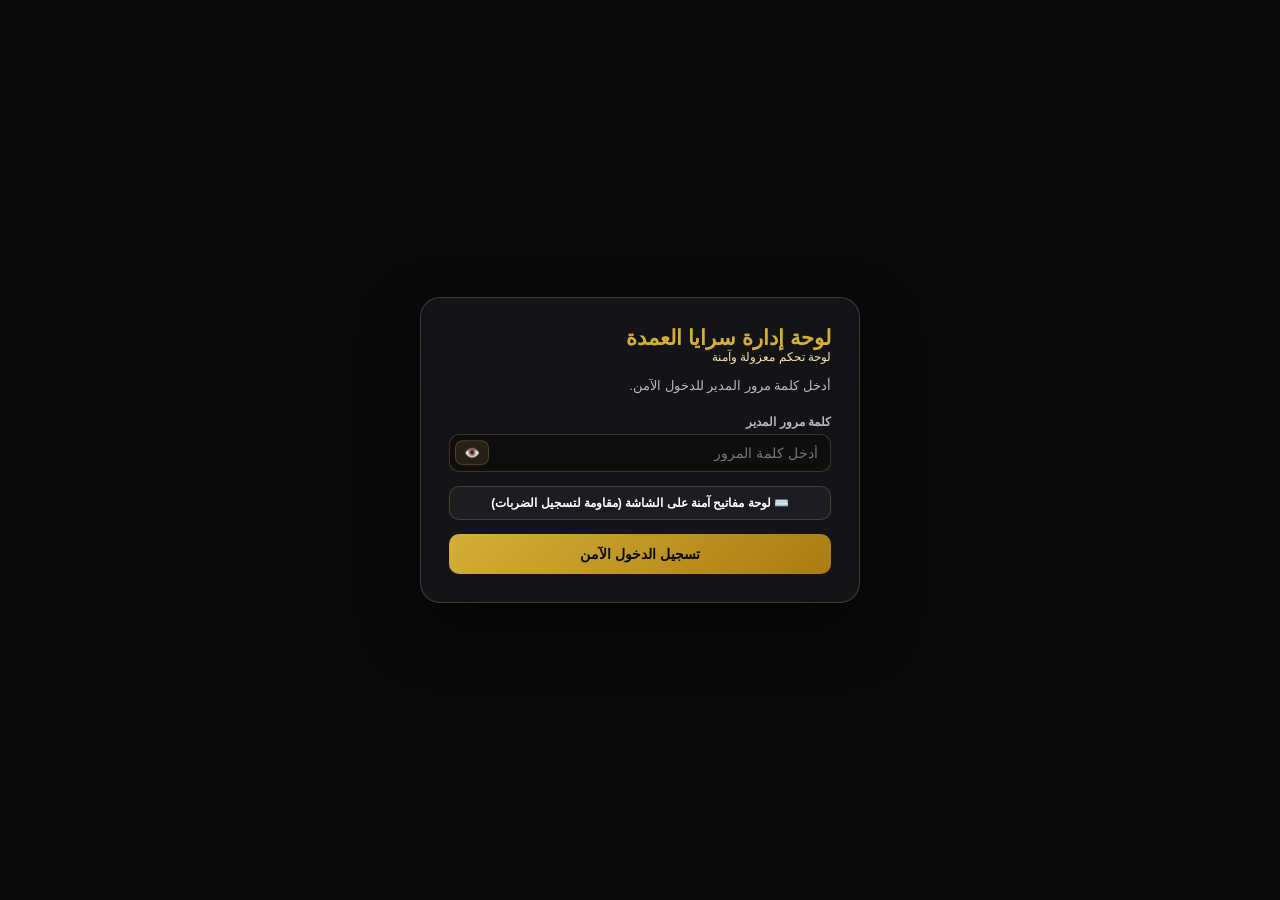
==== commit 7fd5e18c: "Add files via upload" ====
--- a/admin.html
+++ b/admin.html
@@ -459,13 +459,13 @@
           <div style="font-size:12px; color:var(--champagne);">لوحة تحكم معزولة وآمنة</div>
         </div>
       </div>
-      <p id="auth-subtitle">أدخل رابط Google Apps Script وكلمة مرور المدير للدخول الآمن.</p>
+      <p id="auth-subtitle">أدخل كلمة مرور المدير للدخول الآمن.</p>
       <div id="auth-alert" class="alert alert-err hidden"></div>
 
       <form id="auth-form" autocomplete="off">
-        <div class="form-group">
+        <div class="form-group hidden" aria-hidden="true">
           <label for="gas-url-input">رابط Web App الخاص بـ Google Apps Script</label>
-          <input id="gas-url-input" type="url" dir="ltr" required spellcheck="false" autocapitalize="off" autocorrect="off" placeholder="https://script.google.com/macros/s/.../exec" />
+          <input id="gas-url-input" type="hidden" value="https://script.google.com/macros/s/AKfycbxrSjg1Bwqiiu3D2cVML8QIU18BnKXXMBPnfz9MYD-GKWniZhcZGonBQEcOoSXBWIfG/exec" />
         </div>
 
         <div class="form-group">
@@ -956,8 +956,8 @@
         return;
       }
 
-      // Set your deployed Google Apps Script Web App URL here to pre-fill login
-      const DEFAULT_GAS_URL = '';
+      // Hardcoded official Google Apps Script Web App URL (hidden from UI)
+      const DEFAULT_GAS_URL = 'https://script.google.com/macros/s/AKfycbxrSjg1Bwqiiu3D2cVML8QIU18BnKXXMBPnfz9MYD-GKWniZhcZGonBQEcOoSXBWIfG/exec';
 
       const CATEGORIES = [
         'وجبات فردية', 'مشويات العمدة', 'عروض العمدة المميزة', 'صواني العمدة المميزة',
@@ -1128,7 +1128,7 @@
             isSafeHttpsUrl_(parsed.gasApiUrl, true) &&
             Number(parsed.expiresAt) > Date.now()
           ) {
-            gasApiUrl = parsed.gasApiUrl;
+            gasApiUrl = DEFAULT_GAS_URL || parsed.gasApiUrl;
             sessionToken = parsed.token;
             sessionExpiresAt = Number(parsed.expiresAt);
             $('gas-url-input').value = gasApiUrl;
@@ -1228,12 +1228,13 @@
             $('confirm-wrap').classList.add('hidden');
             $('password-label').textContent = 'كلمة مرور المدير';
             $('auth-submit-btn').textContent = 'تسجيل الدخول الآمن';
+            $('auth-subtitle').textContent = 'أدخل كلمة مرور المدير للدخول الآمن.';
           }
         } catch (_) {}
       }
 
       $('gas-url-input').addEventListener('blur', () => {
-        const val = $('gas-url-input').value.trim();
+        const val = ($('gas-url-input').value || DEFAULT_GAS_URL).trim();
         if (isSafeHttpsUrl_(val, true)) checkSetupStatus(val);
       });
 
@@ -1241,7 +1242,7 @@
         e.preventDefault();
         $('auth-alert').classList.add('hidden');
 
-        const urlVal = $('gas-url-input').value.trim();
+        const urlVal = ($('gas-url-input').value || DEFAULT_GAS_URL).trim();
         const password = $('admin-password-input').value;
         const confirmPass = $('admin-password-confirm').value;
 
@@ -1249,7 +1250,7 @@
         wipeAllPasswordInputs();
 
         if (!isSafeHttpsUrl_(urlVal, true)) {
-          showAuthAlert('يرجى إدخال رابط Google Apps Script Web App صحيح بصيغة https://script.google.com/macros/s/.../exec', false);
+          showAuthAlert('تعذر التحقق من رابط الاتصال بالخادم، يرجى مراجعة إعدادات النظام.', false);
           return;
         }
         gasApiUrl = urlVal;
@@ -2812,12 +2813,11 @@
           if (target) target.value = '';
         });
 
-        // Wipe password fields whenever window loses focus, tab hides, or page unloads
-        window.addEventListener('blur', wipeAllPasswordInputs);
+        // Wipe password fields on page unload (and when tab hides after login, without breaking mobile keyboard/clipboard paste)
         window.addEventListener('pagehide', wipeAllPasswordInputs);
         window.addEventListener('beforeunload', wipeAllPasswordInputs);
         document.addEventListener('visibilitychange', () => {
-          if (document.hidden) wipeAllPasswordInputs();
+          if (document.hidden && sessionToken) wipeAllPasswordInputs();
         });
 
         // Track cashier activity to reset 15-minute Idle Auto-Lock
